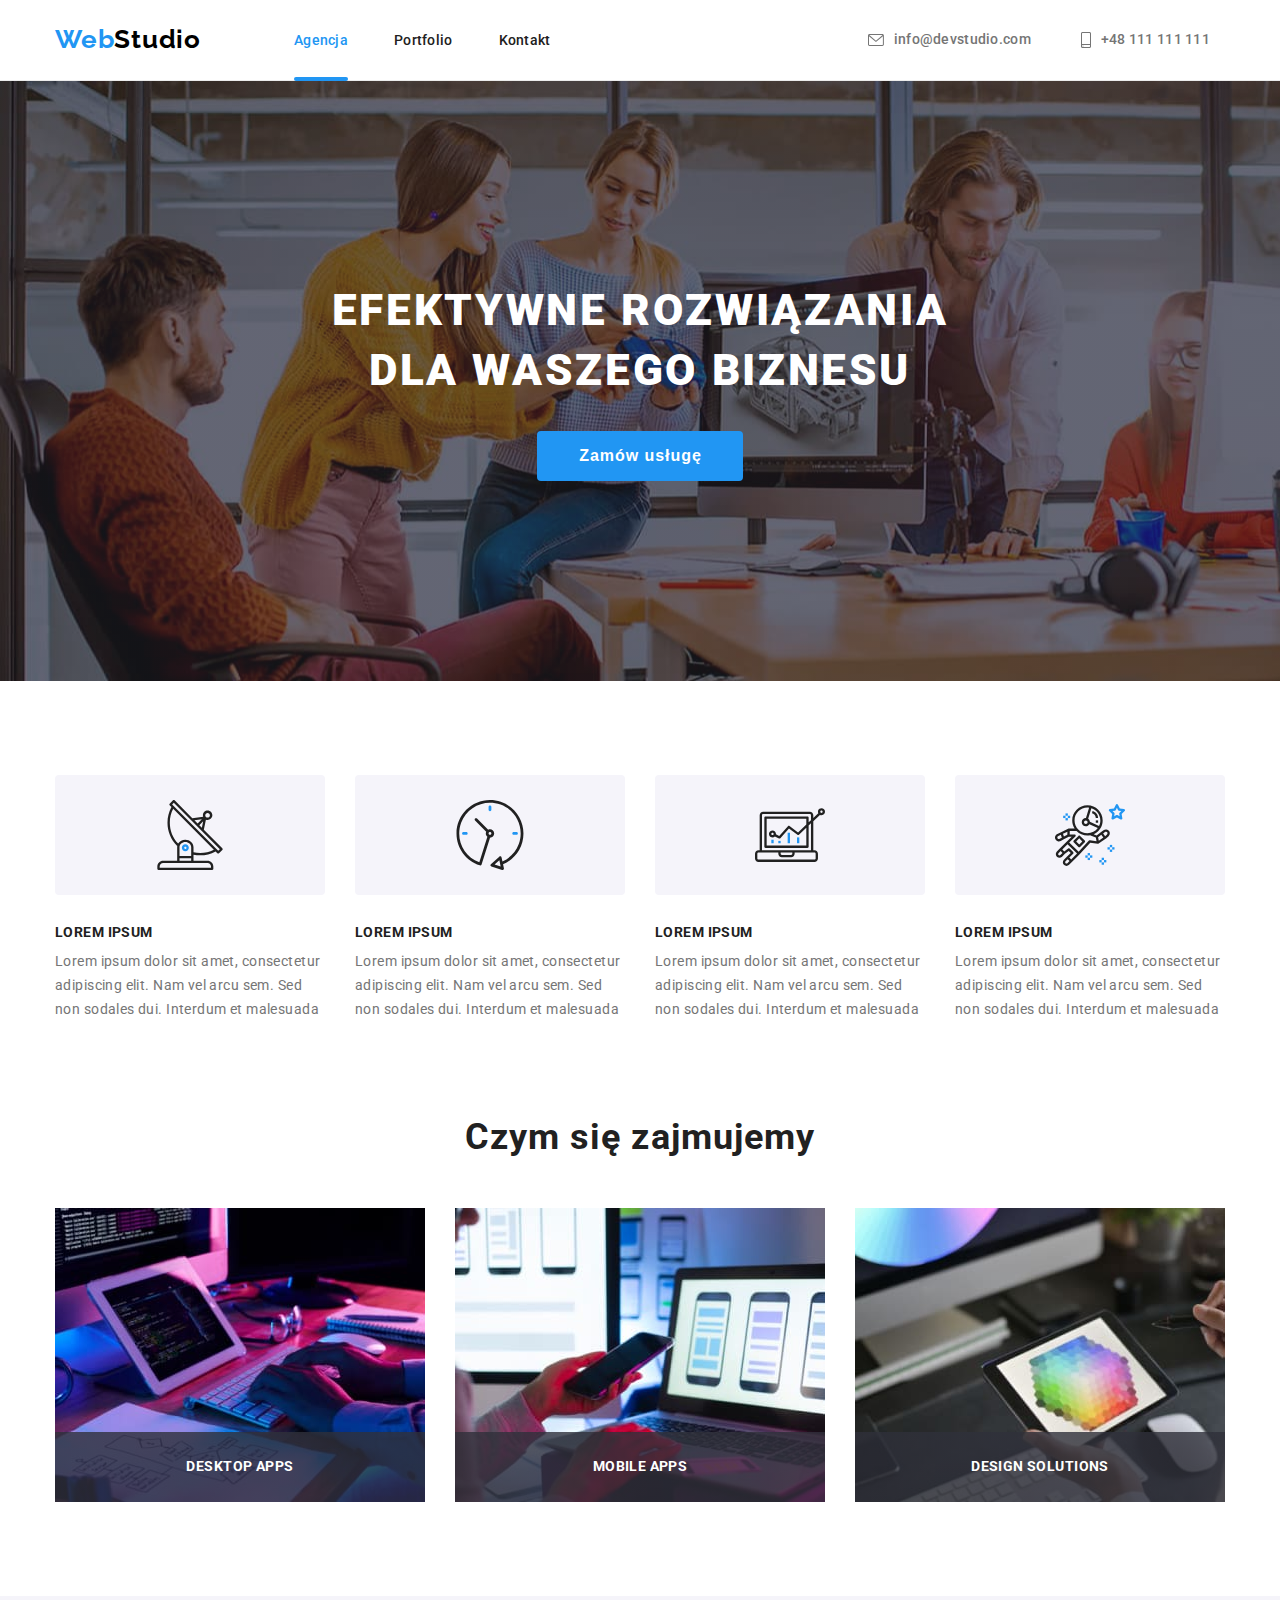
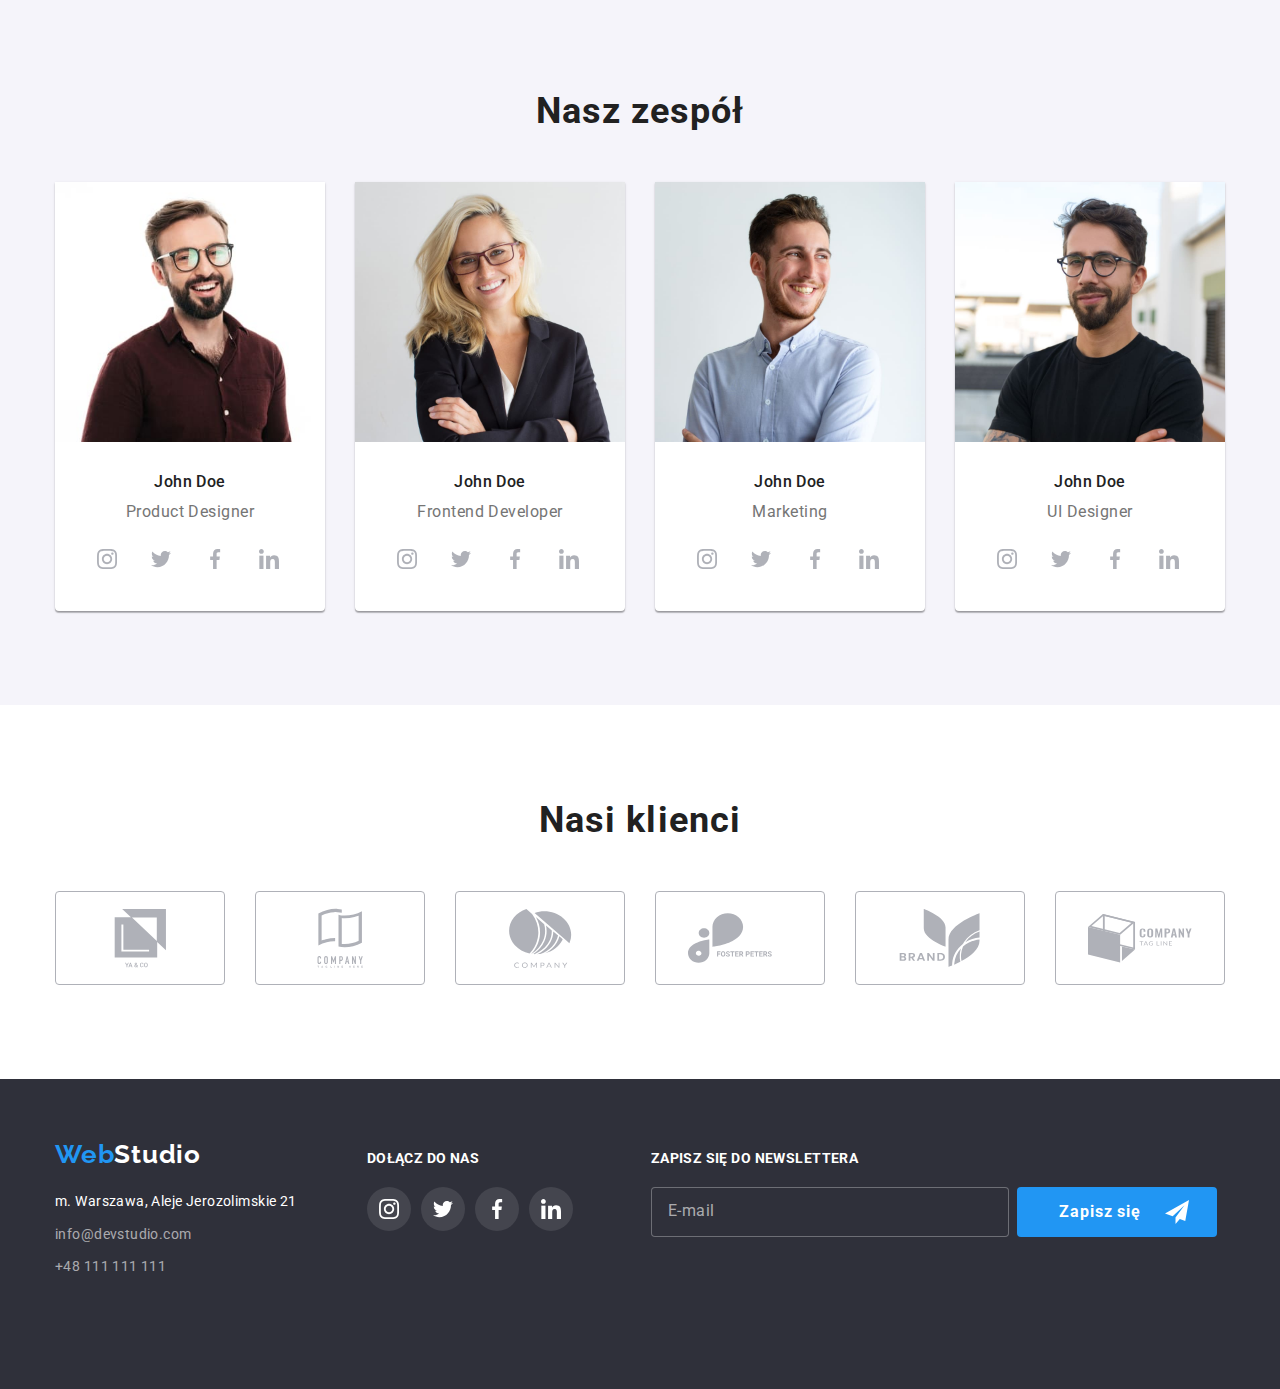
==== index.html @ a02c4885 "init" ====
<!DOCTYPE html>
<html lang="en">
  <head>
    <meta charset="UTF-8" />
    <meta http-equiv="X-UA-Compatible" content="IE=edge" />
    <meta name="viewport" content="width=device-width, initial-scale=1.0" />
    <title>goit-markup-hw-02</title>
    <link rel="preconnect" href="https://fonts.googleapis.com" />
    <link
      rel="preconnect"
      href="https://fonts.gstatic.com"
      crossorigin="anonymous"
    />
    <link
      href="https://fonts.googleapis.com/css2?family=Raleway:wght@700&family=Roboto:wght@400;500;700;900&display=swap"
      rel="stylesheet"
    />
    <link
      rel="stylesheet"
      href="https://cdnjs.cloudflare.com/ajax/libs/modern-normalize/1.1.0/modern-normalize.min.css"
      integrity="sha512-wpPYUAdjBVSE4KJnH1VR1HeZfpl1ub8YT/NKx4PuQ5NmX2tKuGu6U/JRp5y+Y8XG2tV+wKQpNHVUX03MfMFn9Q=="
      crossorigin="anonymous"
      referrerpolicy="no-referrer"
    />
    <link rel="stylesheet" href="./css/style.css" />
  </head>

  <body>
    <header>
      <div class="container header-placement">
        <div class="logo-and-menu-placement">
          <a class="logo-header-placement" href="./index.html"
            ><span class="logo-header first-part-header">Web</span
            ><span class="logo-header">Studio</span></a
          >
          <nav>
            <ul class="menu-list-placement">
              <li>
                <div class="menu-underline">
                  <a class="menu-interaction menu-style" href="./index.html"
                    >Agencja</a
                  >
                </div>
              </li>
              <li>
                <a class="menu-interaction menu-style" href="./portfolio.html"
                  >Portfolio</a
                >
              </li>
              <li>
                <a class="menu-interaction menu-style" href="./contact.html"
                  >Kontakt</a
                >
              </li>
            </ul>
          </nav>
        </div>
        <div class="contact-placement">
          <ul class="contact-list-placement">
            <li>
              <a
                class="contact-header menu-interaction"
                href="mailto:info@devstudio.com"
              >
                <svg class="contact-icon-placement" width="16" height="12">
                  <use
                    class="contact-icon"
                    href="./images/icons.svg#icon-envelope"
                  ></use></svg
                >info@devstudio.com</a
              >
            </li>
            <li>
              <a
                class="contact-header menu-interaction"
                href="tel:+48111111111"
              >
                <svg class="contact-icon-placement" width="10" height="16">
                  <use
                    class="contact-icon"
                    href="./images/icons.svg#icon-smartphone"
                  ></use></svg
                >+48 111 111 111</a
              >
            </li>
          </ul>
        </div>
      </div>
    </header>
    <main>
      <section class="background no-padding-bottom">
        <div class="container baner">
          <h1>
            EFEKTYWNE ROZWIĄZANIA <br />
            DLA WASZEGO BIZNESU
          </h1>
          <button class="order-service" type="button" data-modal-open>
            Zamów usługę
          </button>
        </div>
        <div class="backdrop is-hidden" data-modal>
          <div class="modal">
            <button class="btn-close" data-modal-close>
              <svg width="18" height="18">
                <use href="./images/icons.svg#icon-close-black-18dp-2-1"></use>
              </svg>
            </button>
            <form class="modal-forms">
              <h3 class="modal-header">
                Zostaw swoje dane w formularzu poniżej
              </h3>
              <div class="modal-inputs">
                <label
                  >Imie
                  <input type="text" name="first-name" class="form-input" />
                  <svg class="person-icon modal-icon" width="18" height="18">
                    <use
                      href="./images/icons.svg#icon-person-black-18dp-1"
                    ></use>
                  </svg>
                </label>
                <label
                  >Telefon
                  <input type="text" name="tel" class="form-input" />
                  <svg class="phone-icon modal-icon" width="18" height="18">
                    <use
                      href="./images/icons.svg#icon-phone-black-18dp-1"
                    ></use>
                  </svg>
                </label>
                <label
                  >Email
                  <input type="text" name="mail" class="form-input" />
                  <svg class="mail-icon modal-icon" width="18" height="18">
                    <use href="./images/icons.svg#icon-Vector"></use>
                  </svg>
                </label>
                <label>
                  Komentarz
                  <textarea
                    class="comment"
                    style="resize: none"
                    name="comment"
                    rows="6"
                    placeholder="Wprowadź tekst"
                  ></textarea>
                </label>
              </div>
              <div class="statute-checkbox">
                <div class="new-checkbox">
                  <input
                    class="checkbox"
                    id="confirm"
                    type="checkbox"
                    value="1"
                    name="statute"
                  />

                  <label for="confirm" class="checkbox-label">
                    <svg width="16" height="15">
                      <use href="./images/icons.svg#icon-Vector-2"></use>
                    </svg>
                    <span class="agree-checkbox"></span>
                    <svg class="agree-sign" width="11" height="8">
                      <use
                        fill="#fff"
                        href="./images/icons.svg#icon-Vector-3"
                      ></use>
                    </svg>
                  </label>
                </div>
                <p class="agree">
                  Oświadczam iż akceptuję <a href="#">Regulamin</a
                  ><span> i </span><a href="#">Politykę Prywatności.</a>
                </p>
              </div>
              <button class="checkbox-button" type="submit">Wyślij</button>
            </form>
          </div>
        </div>
      </section>
      <section class="section">
        <div class="container">
          <ul class="column content-elements">
            <li class="content-element">
              <div class="block-above-text">
                <svg width="70" height="70">
                  <use
                    class="icon-text"
                    href="./images/icons.svg#icon-antenna-1"
                  ></use>
                </svg>
              </div>
              <p class="text-header">LOREM IPSUM</p>
              <p class="text-style">
                Lorem ipsum dolor sit amet, consectetur adipiscing elit. Nam vel
                arcu sem. Sed non sodales dui. Interdum et malesuada
              </p>
            </li>
            <li class="content-element">
              <div class="block-above-text">
                <svg width="70" height="70">
                  <use
                    class="icon-text"
                    href="./images/icons.svg#icon-clock-1"
                  ></use>
                </svg>
              </div>
              <p class="text-header">LOREM IPSUM</p>
              <p class="text-style">
                Lorem ipsum dolor sit amet, consectetur adipiscing elit. Nam vel
                arcu sem. Sed non sodales dui. Interdum et malesuada
              </p>
            </li>
            <li class="content-element">
              <div class="block-above-text">
                <svg width="70" height="70">
                  <use
                    class="icon-text"
                    href="./images/icons.svg#icon-diagram-1"
                  ></use>
                </svg>
              </div>
              <p class="text-header">LOREM IPSUM</p>
              <p class="text-style">
                Lorem ipsum dolor sit amet, consectetur adipiscing elit. Nam vel
                arcu sem. Sed non sodales dui. Interdum et malesuada
              </p>
            </li>
            <li class="content-element">
              <div class="block-above-text">
                <svg width="70" height="70">
                  <use
                    class="icon-text"
                    href="./images/icons.svg#icon-astronaut-1"
                  ></use>
                </svg>
              </div>
              <p class="text-header">LOREM IPSUM</p>
              <p class="text-style">
                Lorem ipsum dolor sit amet, consectetur adipiscing elit. Nam vel
                arcu sem. Sed non sodales dui. Interdum et malesuada
              </p>
            </li>
          </ul>
        </div>
      </section>
      <section class="section no-top-padding">
        <div class="container">
          <h2>Czym się zajmujemy</h2>
          <ul class="column services-elements">
            <li>
              <div class="services-element">
                <img
                  src="images/code.jpg"
                  alt="code_image"
                  width="370"
                  height="294"
                />
                <div class="services-description-box">
                  <p class="services-description">DESKTOP APPS</p>
                </div>
              </div>
            </li>
            <li>
              <div class="services-element">
                <img
                  src="images/develop.jpg"
                  alt="develop_image"
                  width="370"
                  height="294"
                />
                <div class="services-description-box">
                  <p class="services-description">MOBILE APPS</p>
                </div>
              </div>
            </li>
            <li>
              <div class="services-element">
                <img
                  src="images/design.jpg"
                  alt="design_image"
                  width="370"
                  height="294"
                />
                <div class="services-description-box">
                  <p class="services-description">DESIGN SOLUTIONS</p>
                </div>
              </div>
            </li>
          </ul>
        </div>
      </section>
      <section class="section team-section">
        <div class="container">
          <h2>Nasz zespół</h2>
          <ul class="column team-elements">
            <li class="team-box">
              <figure>
                <img
                  src="images/productdesigner.jpg"
                  alt="productdesigner_photo"
                  width="270"
                  height="260"
                />
                <div class="team-member-description">
                  <span class="team-member-name">John Doe</span>
                  <p class="team-member-area">Product Designer</p>
                  <ul class="socials-team">
                    <li>
                      <a class="team-circle" href="#">
                        <svg width="20" height="20">
                          <use
                            class="team-socials-icon"
                            width="20"
                            height="20"
                            href="./images/icons.svg#icon-instagram-2"
                          ></use>
                        </svg>
                      </a>
                    </li>
                    <li>
                      <a class="team-circle" href="#">
                        <svg width="20" height="20">
                          <use
                            width="20"
                            height="20"
                            href="./images/icons.svg#icon-twitter-1"
                          ></use>
                        </svg>
                      </a>
                    </li>
                    <li>
                      <a class="team-circle" href="#">
                        <svg width="20" height="20">
                          <use
                            width="20"
                            height="20"
                            href="./images/icons.svg#icon-facebook-1"
                          ></use>
                        </svg>
                      </a>
                    </li>
                    <li>
                      <a class="team-circle" href="#">
                        <svg width="20" height="20">
                          <use
                            width="20"
                            height="20"
                            href="./images/icons.svg#icon-linkedin-1"
                          ></use>
                        </svg>
                      </a>
                    </li>
                  </ul>
                </div>
              </figure>
            </li>
            <li class="team-box">
              <figure>
                <img
                  src="images/frontenddeveloper.jpg"
                  alt="frontenddeveloper_photo"
                  width="270"
                  height="260"
                />
                <div class="team-member-description">
                  <span class="team-member-name">John Doe</span>
                  <p class="team-member-area">Frontend Developer</p>
                  <ul class="socials-team">
                    <li>
                      <a class="team-circle" href="#">
                        <svg width="20" height="20">
                          <use
                            width="20"
                            height="20"
                            href="./images/icons.svg#icon-instagram-2"
                          ></use>
                        </svg>
                      </a>
                    </li>
                    <li>
                      <a class="team-circle" href="#">
                        <svg width="20" height="20">
                          <use
                            width="20"
                            height="20"
                            href="./images/icons.svg#icon-twitter-1"
                          ></use>
                        </svg>
                      </a>
                    </li>
                    <li>
                      <a class="team-circle" href="#">
                        <svg width="20" height="20">
                          <use
                            width="20"
                            height="20"
                            href="./images/icons.svg#icon-facebook-1"
                          ></use>
                        </svg>
                      </a>
                    </li>
                    <li>
                      <a class="team-circle" href="#">
                        <svg width="20" height="20">
                          <use
                            width="20"
                            height="20"
                            href="./images/icons.svg#icon-linkedin-1"
                          ></use>
                        </svg>
                      </a>
                    </li>
                  </ul>
                </div>
              </figure>
            </li>
            <li class="team-box">
              <figure>
                <img
                  src="images/marketing.jpg"
                  alt="marketing_photo"
                  width="270"
                  height="260"
                />
                <div class="team-member-description">
                  <span class="team-member-name">John Doe</span>
                  <p class="team-member-area">Marketing</p>
                  <ul class="socials-team">
                    <li>
                      <a class="team-circle" href="#">
                        <svg width="20" height="20">
                          <use
                            class="team-socials-icon"
                            width="20"
                            height="20"
                            href="./images/icons.svg#icon-instagram-2"
                          ></use>
                        </svg>
                      </a>
                    </li>
                    <li>
                      <a class="team-circle" href="#">
                        <svg width="20" height="20">
                          <use
                            width="20"
                            height="20"
                            href="./images/icons.svg#icon-twitter-1"
                          ></use>
                        </svg>
                      </a>
                    </li>
                    <li>
                      <a class="team-circle" href="#">
                        <svg width="20" height="20">
                          <use
                            width="20"
                            height="20"
                            href="./images/icons.svg#icon-facebook-1"
                          ></use>
                        </svg>
                      </a>
                    </li>
                    <li>
                      <a class="team-circle" href="#">
                        <svg width="20" height="20">
                          <use
                            width="20"
                            height="20"
                            href="./images/icons.svg#icon-linkedin-1"
                          ></use>
                        </svg>
                      </a>
                    </li>
                  </ul>
                </div>
              </figure>
            </li>
            <li class="team-box">
              <figure>
                <img
                  src="images/uidesigner.jpg"
                  alt="uidesigner_photo"
                  width="270"
                  height="260"
                />
                <div class="team-member-description">
                  <span class="team-member-name">John Doe</span>
                  <p class="team-member-area">UI Designer</p>
                  <ul class="socials-team">
                    <li>
                      <a class="team-circle" href="#">
                        <svg width="20" height="20">
                          <use
                            class="team-socials-icon"
                            width="20"
                            height="20"
                            href="./images/icons.svg#icon-instagram-2"
                          ></use>
                        </svg>
                      </a>
                    </li>
                    <li>
                      <a class="team-circle" href="#">
                        <svg width="20" height="20">
                          <use
                            width="20"
                            height="20"
                            href="./images/icons.svg#icon-twitter-1"
                          ></use>
                        </svg>
                      </a>
                    </li>
                    <li>
                      <a class="team-circle" href="#">
                        <svg width="20" height="20">
                          <use
                            width="20"
                            height="20"
                            href="./images/icons.svg#icon-facebook-1"
                          ></use>
                        </svg>
                      </a>
                    </li>
                    <li>
                      <a class="team-circle" href="#">
                        <svg width="20" height="20">
                          <use
                            width="20"
                            height="20"
                            href="./images/icons.svg#icon-linkedin-1"
                          ></use>
                        </svg>
                      </a>
                    </li>
                  </ul>
                </div>
              </figure>
            </li>
          </ul>
        </div>
      </section>
      <section class="section clients-section">
        <div class="container">
          <h2>Nasi klienci</h2>
          <ul class="clients-elements">
            <li>
              <a class="clients-box" href="#">
                <svg width="106" height="60">
                  <use
                    class="clients-icon"
                    href="./images/icons.svg#icon-Union"
                  ></use>
                </svg>
              </a>
            </li>
            <li>
              <a class="clients-box" href="#">
                <svg width="106" height="60">
                  <use
                    class="clients-icon"
                    href="./images/icons.svg#icon-group-3"
                  ></use>
                </svg>
              </a>
            </li>
            <li>
              <a class="clients-box" href="#">
                <svg width="106" height="60">
                  <use
                    class="clients-icon"
                    href="./images/icons.svg#icon-Object"
                  ></use>
                </svg>
              </a>
            </li>
            <li>
              <a class="clients-box" href="#">
                <svg width="106" height="60">
                  <use
                    class="clients-icon"
                    href="./images/icons.svg#icon-group"
                  ></use>
                </svg>
              </a>
            </li>
            <li>
              <a class="clients-box" href="#">
                <svg width="106" height="60">
                  <use
                    class="clients-icon"
                    href="./images/icons.svg#icon-group-2"
                  ></use>
                </svg>
              </a>
            </li>
            <li>
              <a class="clients-box" href="#">
                <svg width="106" height="60">
                  <use
                    class="clients-icon"
                    href="./images/icons.svg#icon-Object-2"
                  ></use>
                </svg>
              </a>
            </li>
          </ul>
        </div>
      </section>
    </main>
    <footer class="footer-style">
      <div class="container footer-blocks">
        <div class="contact-data">
          <address>
            <a class="logo-footer-placement" href="./index.html"
              ><span class="logo-footer first-part-footer">Web</span
              ><span class="logo-footer">Studio</span></a
            >
            <ul class="footer-contact-list-placement">
              <li>
                <p class="address-name">m. Warszawa, Aleje Jerozolimskie 21</p>
              </li>
              <li>
                <a
                  class="menu-interaction contact-footer"
                  href="mailto:info@devstudio.com"
                  >info@devstudio.com</a
                >
              </li>
              <li>
                <a
                  class="menu-interaction contact-footer"
                  href="tel:+48111111111"
                  >+48 111 111 111</a
                >
              </li>
            </ul>
          </address>
        </div>
        <div class="join-us-block">
          <p class="join-us">DOŁĄCZ DO NAS</p>
          <ul class="socials-footer">
            <li>
              <a class="footer-circle" href="#">
                <svg width="20" height="20">
                  <use
                    class="footer-icon"
                    width="20"
                    height="20"
                    fill="#fff"
                    href="./images/icons.svg#icon-instagram-2"
                  ></use>
                </svg>
              </a>
            </li>
            <li>
              <a class="footer-circle" href="#">
                <svg width="20" height="20">
                  <use
                    class="footer-icon"
                    width="20"
                    height="20"
                    fill="#fff"
                    href="./images/icons.svg#icon-twitter-1"
                  ></use>
                </svg>
              </a>
            </li>
            <li>
              <a class="footer-circle" href="#">
                <svg width="20" height="20">
                  <use
                    width="20"
                    height="20"
                    fill="#fff"
                    href="./images/icons.svg#icon-facebook-1"
                  ></use>
                </svg>
              </a>
            </li>
            <li>
              <a class="footer-circle" href="#">
                <svg width="20" height="20">
                  <use
                    width="20"
                    height="20"
                    fill="#fff"
                    href="./images/icons.svg#icon-linkedin-1"
                  ></use>
                </svg>
              </a>
            </li>
          </ul>
        </div>
        <div class="newsletter">
          <p class="sign-up">ZAPISZ SIĘ DO NEWSLETTERA</p>
          <div class="email-send">
            <form
              class="input-block"
              name="signup"
              autocomplete="off"
              novalidate
            >
              <input
                class="newsletter-input"
                type="email"
                name="email"
                placeholder="E-mail"
              />
              <div class="newsletter-submit">
                <button class="send-box" type="submit">
                  <span>Zapisz się</span>
                  <svg width="24" height="24">
                    <use
                      width="24"
                      height="24"
                      fill="#fff"
                      href="./images/icons.svg#icon-icon-send"
                    ></use>
                  </svg>
                </button>
              </div>
            </form>
          </div>
        </div>
      </div>
    </footer>
    <script src="./js/modal.js"></script>
  </body>
</html>
---- css/style.css ----
* {
  box-sizing: border-box;
  margin: 0;
  padding: 0;
}

body {
  max-width: 1600px;
}

.container {
  max-width: 1200px;
  margin: 0 auto;
  padding: 0 15px;
}

.header-placement {
  display: flex;
  justify-content: space-between;
  flex-direction: row;
  align-items: center;
  padding-right: 30px;
}

.logo-and-menu-placement {
  display: flex;
  justify-content: center;
  align-items: center;
}

.menu-list-placement {
  display: flex;
  justify-content: center;
  flex-direction: row;
  align-items: center;
  gap: 46px;
  padding-left: 93px;
}

.contact-list-placement {
  display: flex;
  justify-content: center;
  flex-direction: row;
  align-items: center;
  gap: 50px;
}

.footer-contact-list-placement {
  display: flex;
  flex-direction: column;
  justify-content: center;
  gap: 9px;
  padding-top: 20px;
}

.filter-interaction:hover,
.filter-interaction:focus {
  background-color: var(--interaction-color);
  color: var(--interaction-color-2);
  box-shadow: 0px 3px 1px rgba(0, 0, 0, 0.1), 0px 1px 2px rgba(0, 0, 0, 0.08),
    0px 2px 2px rgba(0, 0, 0, 0.12);
  transition: 250ms cubic-bezier(0.4, 0, 0.2, 1);
}

:root {
  --interaction-color: #2196f3;
  --interaction-color-2: #fff;
  --background-color: #2f303a;
  --text-color: #212121;
  --project-type-and-contact-color: #757575;
  --filter-button-background-color: #f5f4fa;
  --contact-footer-color: #ffffff99;
  --logo-header-color: #000;
}

.menu-interaction:hover,
.menu-interaction:focus {
  color: var(--interaction-color);
  fill: var(--interaction-color);
  transition: 250ms cubic-bezier(0.4, 0, 0.2, 1);
}

body {
  font-family: "Roboto", sans-serif;
  color: var(--text-color);
}

img {
  display: block;
}

a {
  text-decoration: none;
}

ul {
  list-style: none;
}

button {
  cursor: pointer;
}

address {
  font-style: normal;
}

header {
  border-bottom: 1px solid #ececec;
}

h1 {
  color: #fff;
  font-size: 44px;
  font-weight: 900;
  line-height: 1.36;
  text-align: center;
  letter-spacing: 0.06em;
  padding-bottom: 30px;
}

h2 {
  font-size: 36px;
  line-height: 1.17;
  font-weight: 700;
  letter-spacing: 0.03em;
  text-align: center;
  margin-top: 0;
  padding-top: 0;
  margin-bottom: 50px;
}

.background {
  background-image: linear-gradient(
      to bottom,
      rgba(47, 48, 58, 0.4),
      rgba(47, 48, 58, 0.4)
    ),
    url(../images/background-image.jpg);
  text-align: center;
}

.baner {
  padding: 200px 0;
}

.order-service {
  color: #fff;
  background-color: var(--interaction-color);
  font-size: 16px;
  line-height: 1.87;
  font-weight: 700;
  letter-spacing: 0.06em;
  align-items: center;
  text-align: center;
  border-radius: 4px;
  border: none;
  padding-top: 10px;
  padding-bottom: 10px;
  padding-left: 42px;
  padding-right: 41px;
}

.menu-style {
  color: var(--text-color);
  font-size: 14px;
  line-height: 1.14;
  font-weight: 500;
  letter-spacing: 0.02em;
}

.menu-underline {
  position: relative;
}

.menu-underline a {
  color: var(--interaction-color);
}

.menu-underline::after {
  content: "";
  position: absolute;
  width: 100%;
  height: 4px;
  border-radius: 2px;
  background-color: var(--interaction-color);
  display: block;
  margin-top: 28px;
}

.menu-style::after {
  content: "";
  color: var(--interaction-color);
}

.project-name {
  font-size: 18px;
  line-height: 2;
  font-weight: 700;
  letter-spacing: 0.06em;
}

.project-type {
  color: #757575;
  font-size: 16px;
  line-height: 1.87;
  font-weight: 400;
  letter-spacing: 0.03em;
  padding-top: 4px;
}

.filter-name {
  font-size: 16px;
  line-height: 1.62;
  font-weight: 500;
  background-color: #f5f4fa;
  text-align: center;
  letter-spacing: 0.03em;
  border: none;
  border-radius: 4px;
  padding: 6px 22px;
}

.contact-header {
  display: flex;
  align-items: center;
  font-size: 14px;
  line-height: 1.14;
  font-weight: 500;
  color: var(--project-type-and-contact-color);
  letter-spacing: 0.02em;
}

.contact-footer {
  font-size: 14px;
  line-height: 1.71;
  font-weight: 400;
  color: var(--contact-footer-color);
  letter-spacing: 0.03em;
}

.address-name {
  flex-wrap: wrap;
  color: #fff;
  font-size: 14px;
  line-height: 1.71;
  font-weight: 400;
  letter-spacing: 0.03em;
}

.logo-header {
  color: var(--logo-header-color);
  font-family: "Raleway";
  font-size: 26px;
  line-height: 1.19;
  font-weight: 700;
  letter-spacing: 0.03em;
}

.logo-footer {
  color: #fff;
  font-family: "Raleway";
  font-size: 26px;
  line-height: 1.19;
  font-weight: 700;
  letter-spacing: 0.03em;
}

.first-part-header {
  color: var(--interaction-color);
}

.first-part-footer {
  color: #2196f3;
}

.footer-style {
  background-color: var(--background-color);
  padding-bottom: 60px;
}

.text-header {
  font-size: 14px;
  line-height: 1.14;
  font-weight: 700;
  letter-spacing: 0.03em;
}

.text-style {
  color: var(--project-type-and-contact-color);
  font-size: 14px;
  line-height: 1.71;
  font-weight: 400;
  letter-spacing: 0.03em;
  padding-top: 10px;
}

.team-member-name {
  font-size: 16px;
  line-height: 1.19;
  font-weight: 500;
  text-align: center;
  letter-spacing: 0.03em;
  display: flex;
  justify-content: center;
  padding-bottom: 10px;
}

.team-member-area {
  color: var(--project-type-and-contact-color);
  font-size: 16px;
  line-height: 1.19;
  font-weight: 400;
  text-align: center;
  letter-spacing: 0.03em;
  display: flex;
  justify-content: center;
}

.section {
  padding-top: 94px;
  padding-bottom: 94px;
}

.no-top-padding {
  margin-top: 0;
  padding-top: 0;
}

.no-padding-bottom {
  padding-bottom: 0;
}

.team-section {
  background-color: #f5f4fa;
}

.team-box {
  width: 270px;
  background-color: #fff;
  box-shadow: 0px 1px 3px rgba(0, 0, 0, 0.12), 0px 1px 1px rgba(0, 0, 0, 0.14),
    0px 2px 1px rgba(0, 0, 0, 0.2);
  border-radius: 0px 0px 4px 4px;
}

.content-elements {
  display: flex;
  gap: 30px;
}

.team-elements {
  display: flex;
  justify-content: flex-start;
  align-items: flex-start;
  gap: 30px;
}

.services-elements {
  display: flex;
  justify-content: flex-start;
  gap: 30px;
}

.content-element {
  width: 270px;
}

.logo-footer-placement {
  display: flex;
  padding-top: 60px;
}

.logo-header-placement {
  display: flex;
  padding-top: 24px;
  padding-bottom: 25px;
}

.filter-list {
  display: flex;
  justify-content: center;
  align-items: center;
  gap: 8px;
}

.projects-list {
  display: flex;
  justify-content: center;
  align-items: center;
  flex-wrap: wrap;
  gap: 30px;
  padding-top: 50px;
}

.project-box {
  width: 370px;
}

.project-description-box {
  border-left: 1px solid #eeeeee;
  border-bottom: 1px solid #eeeeee;
  border-right: 1px solid #eeeeee;
  padding: 24px 20px;
}

.team-member-description {
  padding: 30px;
}

.block-above-text {
  display: flex;
  justify-content: center;
  align-items: center;
  background: #f5f4fa;
  border-radius: 4px;
  margin-bottom: 30px;
  padding: 25px 100px;
}

.socials-icon {
  color: #afb1b8;
}

.contact-icon {
  fill: currentColor;
}

.contact-icon-placement {
  margin-right: 10px;
}

.clients-box {
  border-radius: 4px;
  border: 1px solid #afb1b8;
  width: 170px;
  display: flex;
  justify-content: center;
  align-items: center;
  padding: 16px 32px;
  color: #afb1b8;
}

.clients-icon {
  fill: currentColor;
}

.clients-elements {
  display: flex;
  justify-content: flex-start;
  align-items: flex-start;
  gap: 30px;
}

.clients-box:hover,
.clients-box:focus {
  border: 1px solid var(--interaction-color);
  color: var(--interaction-color);
  fill: var(--interaction-color);
  cursor: pointer;
  transition: 250ms cubic-bezier(0.4, 0, 0.2, 1);
}

.join-us {
  color: var(--interaction-color-2);
  font-family: "Roboto";
  font-style: normal;
  font-weight: 700;
  font-size: 14px;
  line-height: 1.14;
  letter-spacing: 0.03em;
}

.footer-blocks {
  display: flex;
  flex-direction: row;
}

.join-us-block {
  padding-top: 72px;
  padding-left: 70px;
}

.footer-circle {
  display: flex;
  justify-content: center;
  align-items: center;
  width: 44px;
  border-radius: 50%;
  background: rgba(255, 255, 255, 0.1);
  padding: 12px 12px;
}

.socials-footer {
  display: flex;
  justify-content: center;
  align-items: center;
  gap: 10px;
  padding-top: 20px;
}

.footer-circle:focus,
.footer-circle:hover {
  cursor: pointer;
  background-color: var(--interaction-color);
  transition: 250ms cubic-bezier(0.4, 0, 0.2, 1);
}

.team-circle {
  display: flex;
  justify-content: center;
  align-items: center;
  width: 44px;
  border-radius: 50%;
  background-color: var(--interaction-color-2);
  padding: 12px 12px;
  fill: #afb1b8;
}

.socials-team {
  display: flex;
  flex-direction: row;
  gap: 10px;
  padding-top: 16px;
}

.team-circle:focus,
.team-circle:hover {
  cursor: pointer;
  background-color: var(--interaction-color);
  fill: var(--interaction-color-2);
  transition: 250ms cubic-bezier(0.4, 0, 0.2, 1);
}

.project-box:focus,
.project-box:hover {
  cursor: pointer;
  box-shadow: 0px 1px 1px rgba(0, 0, 0, 0.12), 0px 4px 4px rgba(0, 0, 0, 0.06),
    1px 4px 6px rgba(0, 0, 0, 0.16);
  transition: 250ms cubic-bezier(0.4, 0, 0.2, 1);
}

.overlay-box {
  position: relative;
  overflow: hidden;
  width: 370px;
  height: 294px;
}

.overlay {
  position: absolute;
  width: 100%;
  height: 100%;
  background-color: rgba(33, 150, 243, 0.9);
  transform: translateY(100%);
  transition-duration: 250ms;
  transition-timing-function: cubic-bezier(0.4, 0, 0.2, 1);
}

.project-box:hover .overlay,
.project-box:focus .overlay {
  transform: translateY(0);
}

.overlay p {
  font-family: "Roboto";
  font-style: normal;
  font-weight: 400;
  font-size: 18px;
  line-height: 1.55;
  letter-spacing: 0.03em;
  color: var(--interaction-color-2);
  padding-top: 49px;
  padding-right: 45px;
  padding-bottom: 49px;
  padding-left: 24px;
}

.modal {
  position: absolute;
  width: 528px;
  height: 581px;
  top: 221px;
  left: 536px;
  background: #fff;
  box-shadow: 0px 1px 3px rgba(0, 0, 0, 0.12), 0px 1px 1px rgba(0, 0, 0, 0.14),
    0px 2px 1px rgba(0, 0, 0, 0.2);
  border-radius: 4px;
  transform: scale(1);
  transition: transform 1s ease-in;
}

.is-hidden .modal {
  transform: scale(0);
}

.backdrop {
  position: absolute;
  left: 0px;
  top: 0px;
  width: 100%;
  height: 100%;
  background: rgba(0, 0, 0, 0.2);
}

.is-hidden {
  pointer-events: none;
  visibility: hidden;
  opacity: 0;
  transition: opacity 1s;
  transition: visibility 1s;
}

.btn-close {
  position: absolute;
  display: flex;
  justify-content: center;
  align-items: center;
  width: 30px;
  height: 30px;
  top: 0;
  right: 0;
  margin-top: 8px;
  margin-right: 8px;
  background: #fff;
  border-radius: 50%;
  border: 1px solid rgba(0, 0, 0, 0.1);
}

.btn-close:hover,
.btn-close:focus {
  border: 1px solid var(--interaction-color);
  fill: var(--interaction-color);
}

.services-element {
  position: relative;
}

.services-element > .services-description-box {
  position: absolute;
  width: 100%;
  bottom: 0;
  background-image: linear-gradient(
    to bottom,
    rgba(47, 48, 58, 0.8),
    rgba(47, 48, 58, 0.8)
  );
  display: flex;
  justify-content: center;
  flex-direction: row;
}

.services-description {
  padding-top: 27px;
  padding-bottom: 27px;
  font-family: Roboto;
  font-weight: 700;
  font-size: 14px;
  line-height: 1.14;
  text-align: center;
  letter-spacing: 0.03em;
  color: #ffffff;
}

.sign-up {
  color: var(--interaction-color-2);
  font-family: "Roboto";
  font-style: normal;
  font-weight: 700;
  font-size: 14px;
  line-height: 1.14;
  letter-spacing: 0.03em;
  display: inline;
  flex-wrap: wrap;
}

.newsletter {
  display: flex;
  flex-direction: column;
  justify-content: center;

  padding-top: 72px;
  margin-left: 78px;
  padding-bottom: 92px;
}

.newsletter-input {
  box-sizing: border-box;
  width: 358px;
  height: 50px;
  border: 1px solid rgba(255, 255, 255, 0.3);
  border-radius: 4px;
  background: #2f303a;
  margin-top: 20px;
  color: var(--interaction-color-2);
  padding-top: 15px;
  padding-left: 16px;
  padding-bottom: 15px;
  margin-right: 8px;
}

.newsletter-input::placeholder {
  font-family: "Roboto";
  font-style: normal;
  font-weight: 400;
  font-size: 16px;
  line-height: 1.25;
  display: flex;
  align-items: center;
  letter-spacing: 0.03em;
  color: rgba(255, 255, 255, 0.6);
}

.send-box {
  height: 50px;
  display: flex;
  border: none;
  justify-content: center;
  align-items: center;
  flex-direction: row;
  padding-right: 28px;
  border-radius: 4px;
  background: #2196f3;
  color: #fff;
}

.send-box span {
  font-family: "Roboto";
  font-style: normal;
  font-weight: 700;
  font-size: 16px;
  line-height: 1.87;
  display: flex;
  align-items: center;
  text-align: center;
  letter-spacing: 0.06em;
  padding-right: 24px;
  padding-left: 42px;
  padding-top: 10px;
  padding-bottom: 10px;
}

.input-block {
  display: flex;
  align-items: flex-end;
  flex-direction: row;
}

.modal-header {
  font-family: "Roboto";
  font-style: normal;
  font-weight: 700;
  font-size: 20px;
  line-height: 1.15;
  text-align: center;
  letter-spacing: 0.03em;
  padding-top: 40px;
}

.modal-forms label {
  display: flex;
  flex-direction: column;
  justify-content: flex-start;
  align-items: flex-start;
  padding-left: 40px;
}

.modal-forms input,
textarea {
  border: 1px solid rgba(33, 33, 33, 0.2);
  border-radius: 4px;
}

.modal-forms input {
  position: static;
  width: 448px;
  height: 40px;
  margin-top: 4px;
  margin-bottom: 10px;
  padding-left: 42px;
  padding-bottom: 12px;
  padding-top: 12px;
}

.modal-forms svg {
  position: absolute;
}

.person-icon {
  top: 105px;
  left: 52px;
}

.phone-icon {
  top: 172px;
  left: 52px;
}

.mail-icon {
  top: 240px;
  left: 52px;
}

.modal-inputs {
  padding-top: 12px;
}

.label-placement {
  padding-bottom: 4px;
}

.modal-forms label {
  font-family: "Roboto";
  font-style: normal;
  font-weight: 400;
  font-size: 12px;
  line-height: 1.17;
  letter-spacing: 0.01em;
  color: #757575;
}

.modal-forms textarea {
  width: 448px;
  height: 120px;
  padding: 12px 16px 12px 16px;
  margin-top: 4px;
  margin-bottom: 20px;
}

.comment::placeholder {
  font-family: "Roboto";
  font-style: normal;
  font-weight: 400;
  font-size: 12px;
  line-height: 1.17;
  letter-spacing: 0.01em;
  color: rgba(117, 117, 117, 0.5);
}

.statute-checkbox label {
  font-family: "Roboto";
  font-style: normal;
  font-weight: 400;
  font-size: 14px;
  line-height: 1.71px;
  letter-spacing: 0.03em;
  color: #757575;
}

.statute-checkbox a {
  color: var(--interaction-color);
  text-decoration-line: underline;
  text-decoration-style: solid;
  text-decoration-color: currentColor;
  text-decoration-thickness: 1px;
}

.statute-checkbox p {
  color: #757575;
  padding-bottom: 30px;
}

.checkbox-button {
  font-family: "Roboto";
  font-style: normal;
  font-weight: 700;
  font-size: 16px;
  line-height: 1.87;
  letter-spacing: 0.06em;
  border: none;
  color: var(--interaction-color-2);
  background-color: var(--interaction-color);
  border-radius: 4px;
  box-shadow: 0px 1px 3px rgba(0, 0, 0, 0.12), 0px 1px 1px rgba(0, 0, 0, 0.14),
    0px 2px 1px rgba(0, 0, 0, 0.2);
  padding: 10px 76px 10px 76px;
  margin-bottom: 40px;
}

.checkbox {
  display: none;
}

.agree {
  font-family: "Roboto";
  font-style: normal;
  font-weight: 400;
  font-size: 14px;
  line-height: 1.71px;
  margin-top: 20px;
}

.checkbox-label {
  position: absolute;
  left: 18px;
  top: 449px;
}

.agree-checkbox {
  position: relative;
  top: 1px;
  left: 1px;
  width: 14px;
  height: 13px;
}

.agree-sign {
  position: absolute;
  top: 3px;
  left: 42px;
}

.checkbox:checked + .checkbox-label svg {
  fill: var(--interaction-color);
}

.checkbox:checked + .checkbox-label span {
  background-color: var(--interaction-color);
}

.form-input:hover,
.form-input:focus-within,
.comment:hover,
.comment:focus-within {
  border: 1px solid var(--interaction-color);
  outline: none;
}

.form-input:hover + .modal-icon,
.form-input:focus-within + .modal-icon {
  fill: var(--interaction-color);
  outline: none;
}
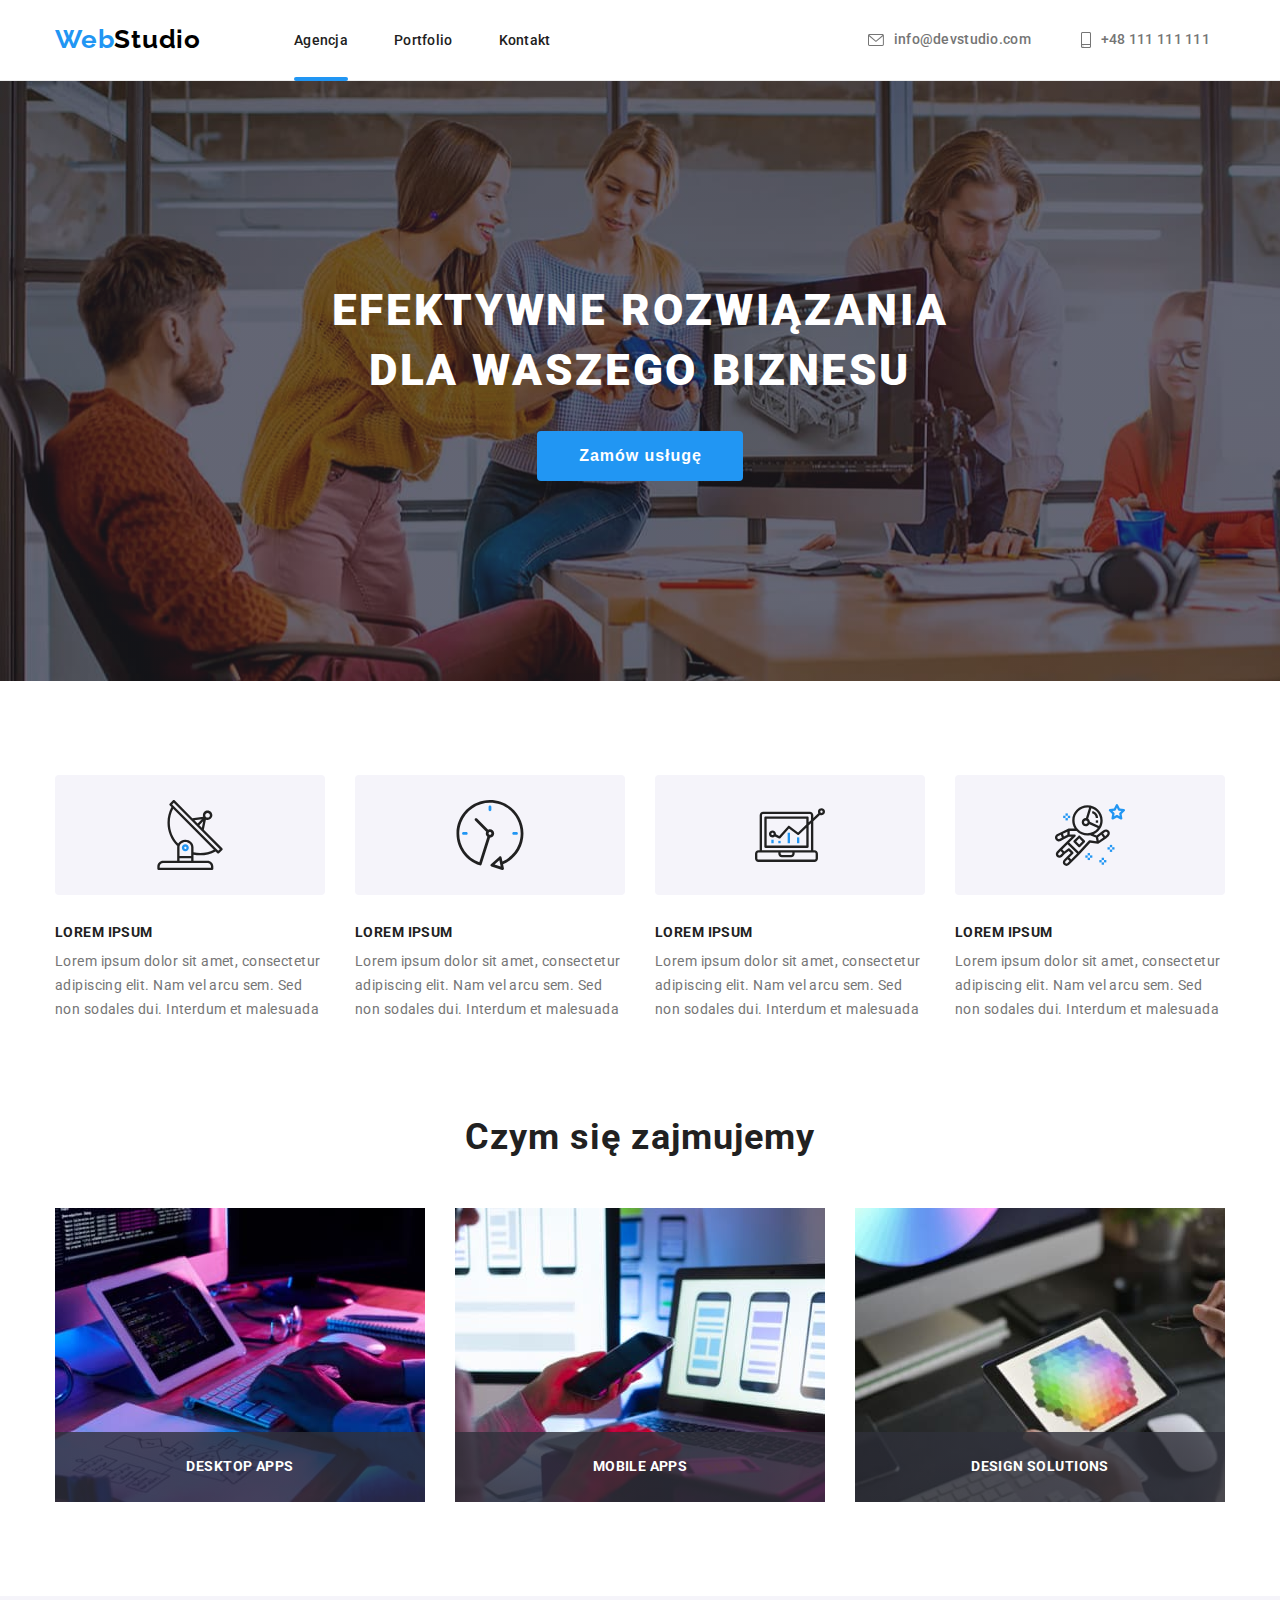
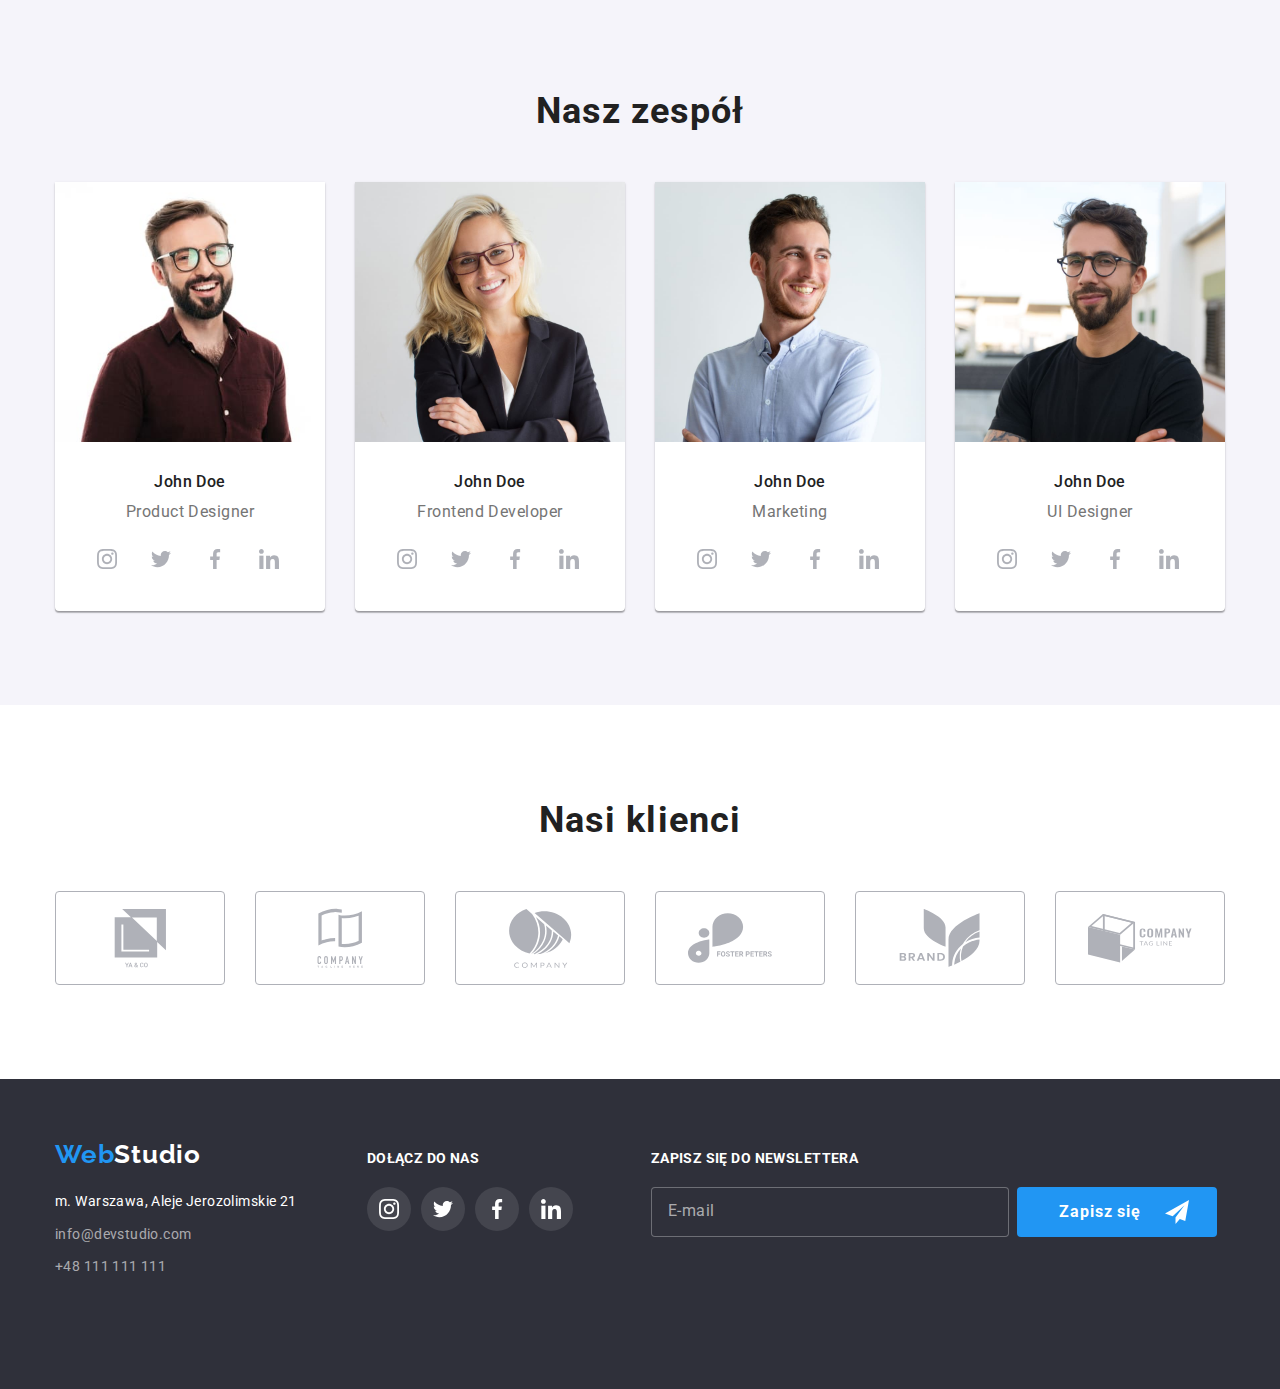
==== commit a733e50e: "done" ====
--- a/index.html
+++ b/index.html
@@ -4,7 +4,7 @@
     <meta charset="UTF-8" />
     <meta http-equiv="X-UA-Compatible" content="IE=edge" />
     <meta name="viewport" content="width=device-width, initial-scale=1.0" />
-    <title>goit-markup-hw-02</title>
+    <title>goit-markup-hw-07</title>
     <link rel="preconnect" href="https://fonts.googleapis.com" />
     <link
       rel="preconnect"
@@ -22,62 +22,70 @@
       crossorigin="anonymous"
       referrerpolicy="no-referrer"
     />
-    <link rel="stylesheet" href="./css/style.css" />
+
+    <link rel="stylesheet" href="./css/main.min.css" />
+    <link rel="stylesheet" href="./css/main.min.css.map" />
   </head>
 
   <body>
-    <header>
-      <div class="container header-placement">
-        <div class="logo-and-menu-placement">
-          <a class="logo-header-placement" href="./index.html"
-            ><span class="logo-header first-part-header">Web</span
-            ><span class="logo-header">Studio</span></a
+    <header class="header">
+      <div class="container header__blocks">
+        <div class="header__menu menu">
+          <a class="header__link logo" href="./index.html"
+            ><span class="logo__header logo__header--first-part">Web</span
+            ><span class="logo__header">Studio</span></a
           >
           <nav>
-            <ul class="menu-list-placement">
-              <li>
-                <div class="menu-underline">
-                  <a class="menu-interaction menu-style" href="./index.html"
+            <ul class="menu__list">
+              <li class="menu__item">
+                <div class="menu__underline">
+                  <a
+                    class="menu__link menu__link--interaction"
+                    href="./index.html"
                     >Agencja</a
                   >
                 </div>
               </li>
               <li>
-                <a class="menu-interaction menu-style" href="./portfolio.html"
+                <a
+                  class="menu__link menu__link--interaction"
+                  href="./portfolio.html"
                   >Portfolio</a
                 >
               </li>
               <li>
-                <a class="menu-interaction menu-style" href="./contact.html"
+                <a
+                  class="menu__link menu__link--interaction"
+                  href="./contact.html"
                   >Kontakt</a
                 >
               </li>
             </ul>
           </nav>
         </div>
-        <div class="contact-placement">
-          <ul class="contact-list-placement">
-            <li>
+        <div class="header__contact contact">
+          <ul class="contact__list">
+            <li class="contact__item">
               <a
-                class="contact-header menu-interaction"
+                class="contact__link contact__link--interaction"
                 href="mailto:info@devstudio.com"
               >
-                <svg class="contact-icon-placement" width="16" height="12">
-                  <use
-                    class="contact-icon"
+                <svg class="contact__svg" width="16" height="12">
+                  <use
+                    class="contact__icon"
                     href="./images/icons.svg#icon-envelope"
                   ></use></svg
                 >info@devstudio.com</a
               >
             </li>
-            <li>
+            <li class="contact__item">
               <a
-                class="contact-header menu-interaction"
+                class="contact__link contact__link--interaction"
                 href="tel:+48111111111"
               >
-                <svg class="contact-icon-placement" width="10" height="16">
-                  <use
-                    class="contact-icon"
+                <svg class="contact__svg" width="10" height="16">
+                  <use
+                    class="contact__icon"
                     href="./images/icons.svg#icon-smartphone"
                   ></use></svg
                 >+48 111 111 111</a
@@ -88,57 +96,69 @@
       </div>
     </header>
     <main>
-      <section class="background no-padding-bottom">
-        <div class="container baner">
-          <h1>
+      <section class="banner no-padding-bottom">
+        <div class="container banner__space">
+          <h1 class="banner__header">
             EFEKTYWNE ROZWIĄZANIA <br />
             DLA WASZEGO BIZNESU
           </h1>
-          <button class="order-service" type="button" data-modal-open>
+          <button class="banner__button" type="button" data-modal-open>
             Zamów usługę
           </button>
         </div>
         <div class="backdrop is-hidden" data-modal>
           <div class="modal">
-            <button class="btn-close" data-modal-close>
+            <button class="modal__button" data-modal-close>
               <svg width="18" height="18">
                 <use href="./images/icons.svg#icon-close-black-18dp-2-1"></use>
               </svg>
             </button>
-            <form class="modal-forms">
-              <h3 class="modal-header">
+            <form class="modal__form">
+              <h3 class="modal__header">
                 Zostaw swoje dane w formularzu poniżej
               </h3>
-              <div class="modal-inputs">
-                <label
+              <div class="modal__box">
+                <label class="modal__label"
                   >Imie
-                  <input type="text" name="first-name" class="form-input" />
-                  <svg class="person-icon modal-icon" width="18" height="18">
+                  <input type="text" name="first-name" class="modal__input" />
+                  <svg
+                    class="modal__icon modal__icon--person"
+                    width="18"
+                    height="18"
+                  >
                     <use
                       href="./images/icons.svg#icon-person-black-18dp-1"
                     ></use>
                   </svg>
                 </label>
-                <label
+                <label class="modal__label"
                   >Telefon
-                  <input type="text" name="tel" class="form-input" />
-                  <svg class="phone-icon modal-icon" width="18" height="18">
+                  <input type="text" name="tel" class="modal__input" />
+                  <svg
+                    class="modal__icon modal__icon--phone"
+                    width="18"
+                    height="18"
+                  >
                     <use
                       href="./images/icons.svg#icon-phone-black-18dp-1"
                     ></use>
                   </svg>
                 </label>
-                <label
+                <label class="modal__label"
                   >Email
-                  <input type="text" name="mail" class="form-input" />
-                  <svg class="mail-icon modal-icon" width="18" height="18">
+                  <input type="text" name="mail" class="modal__input" />
+                  <svg
+                    class="modal__icon modal__icon--mail"
+                    width="18"
+                    height="18"
+                  >
                     <use href="./images/icons.svg#icon-Vector"></use>
                   </svg>
                 </label>
-                <label>
+                <label class="modal__label">
                   Komentarz
                   <textarea
-                    class="comment"
+                    class="modal__comment"
                     style="resize: none"
                     name="comment"
                     rows="6"
@@ -146,22 +166,22 @@
                   ></textarea>
                 </label>
               </div>
-              <div class="statute-checkbox">
-                <div class="new-checkbox">
+              <div class="modal__checkbox statute">
+                <div class="statute__box">
                   <input
-                    class="checkbox"
+                    class="statute__input"
                     id="confirm"
                     type="checkbox"
                     value="1"
                     name="statute"
                   />
 
-                  <label for="confirm" class="checkbox-label">
-                    <svg width="16" height="15">
+                  <label for="confirm" class="statute__label">
+                    <svg class="statute__icon" width="16" height="15">
                       <use href="./images/icons.svg#icon-Vector-2"></use>
                     </svg>
-                    <span class="agree-checkbox"></span>
-                    <svg class="agree-sign" width="11" height="8">
+                    <span class="statute__agree"></span>
+                    <svg class="statute__svg" width="11" height="8">
                       <use
                         fill="#fff"
                         href="./images/icons.svg#icon-Vector-3"
@@ -169,75 +189,65 @@
                     </svg>
                   </label>
                 </div>
-                <p class="agree">
-                  Oświadczam iż akceptuję <a href="#">Regulamin</a
-                  ><span> i </span><a href="#">Politykę Prywatności.</a>
+                <p class="statute__text">
+                  Oświadczam iż akceptuję
+                  <a class="statute__link" href="#">Regulamin</a
+                  ><span class="statute__text"> i </span
+                  ><a class="statute__link" href="#">Politykę Prywatności.</a>
                 </p>
               </div>
-              <button class="checkbox-button" type="submit">Wyślij</button>
+              <button class="statute__button" type="submit">Wyślij</button>
             </form>
           </div>
         </div>
       </section>
-      <section class="section">
+      <section class="advantages section">
         <div class="container">
-          <ul class="column content-elements">
-            <li class="content-element">
-              <div class="block-above-text">
+          <ul class="advantages__list">
+            <li class="advantages__item">
+              <div class="advantages__box">
                 <svg width="70" height="70">
-                  <use
-                    class="icon-text"
-                    href="./images/icons.svg#icon-antenna-1"
-                  ></use>
-                </svg>
-              </div>
-              <p class="text-header">LOREM IPSUM</p>
-              <p class="text-style">
+                  <use href="./images/icons.svg#icon-antenna-1"></use>
+                </svg>
+              </div>
+              <p class="advantages__title">LOREM IPSUM</p>
+              <p class="advantages__text">
                 Lorem ipsum dolor sit amet, consectetur adipiscing elit. Nam vel
                 arcu sem. Sed non sodales dui. Interdum et malesuada
               </p>
             </li>
-            <li class="content-element">
-              <div class="block-above-text">
+            <li class="advantages__item">
+              <div class="advantages__box">
                 <svg width="70" height="70">
-                  <use
-                    class="icon-text"
-                    href="./images/icons.svg#icon-clock-1"
-                  ></use>
-                </svg>
-              </div>
-              <p class="text-header">LOREM IPSUM</p>
-              <p class="text-style">
+                  <use href="./images/icons.svg#icon-clock-1"></use>
+                </svg>
+              </div>
+              <p class="advantages__title">LOREM IPSUM</p>
+              <p class="advantages__text">
                 Lorem ipsum dolor sit amet, consectetur adipiscing elit. Nam vel
                 arcu sem. Sed non sodales dui. Interdum et malesuada
               </p>
             </li>
-            <li class="content-element">
-              <div class="block-above-text">
+            <li class="advantages__item">
+              <div class="advantages__box">
                 <svg width="70" height="70">
-                  <use
-                    class="icon-text"
-                    href="./images/icons.svg#icon-diagram-1"
-                  ></use>
-                </svg>
-              </div>
-              <p class="text-header">LOREM IPSUM</p>
-              <p class="text-style">
+                  <use href="./images/icons.svg#icon-diagram-1"></use>
+                </svg>
+              </div>
+              <p class="advantages__title">LOREM IPSUM</p>
+              <p class="advantages__text">
                 Lorem ipsum dolor sit amet, consectetur adipiscing elit. Nam vel
                 arcu sem. Sed non sodales dui. Interdum et malesuada
               </p>
             </li>
-            <li class="content-element">
-              <div class="block-above-text">
+            <li class="advantages__item">
+              <div class="advantages__box">
                 <svg width="70" height="70">
-                  <use
-                    class="icon-text"
-                    href="./images/icons.svg#icon-astronaut-1"
-                  ></use>
-                </svg>
-              </div>
-              <p class="text-header">LOREM IPSUM</p>
-              <p class="text-style">
+                  <use href="./images/icons.svg#icon-astronaut-1"></use>
+                </svg>
+              </div>
+              <p class="advantages__title">LOREM IPSUM</p>
+              <p class="advantages__text">
                 Lorem ipsum dolor sit amet, consectetur adipiscing elit. Nam vel
                 arcu sem. Sed non sodales dui. Interdum et malesuada
               </p>
@@ -245,57 +255,54 @@
           </ul>
         </div>
       </section>
-      <section class="section no-top-padding">
+      <section class="services section">
         <div class="container">
-          <h2>Czym się zajmujemy</h2>
-          <ul class="column services-elements">
-            <li>
-              <div class="services-element">
-                <img
-                  src="images/code.jpg"
-                  alt="code_image"
-                  width="370"
-                  height="294"
-                />
-                <div class="services-description-box">
-                  <p class="services-description">DESKTOP APPS</p>
-                </div>
-              </div>
-            </li>
-            <li>
-              <div class="services-element">
-                <img
-                  src="images/develop.jpg"
-                  alt="develop_image"
-                  width="370"
-                  height="294"
-                />
-                <div class="services-description-box">
-                  <p class="services-description">MOBILE APPS</p>
-                </div>
-              </div>
-            </li>
-            <li>
-              <div class="services-element">
-                <img
-                  src="images/design.jpg"
-                  alt="design_image"
-                  width="370"
-                  height="294"
-                />
-                <div class="services-description-box">
-                  <p class="services-description">DESIGN SOLUTIONS</p>
-                </div>
+          <h2 class="section__header">Czym się zajmujemy</h2>
+          <ul class="services__list">
+            <li class="services__item">
+              <img
+                class="services__image"
+                src="images/code.jpg"
+                alt="code_image"
+                width="370"
+                height="294"
+              />
+              <div class="services__box">
+                <p class="services__title">DESKTOP APPS</p>
+              </div>
+            </li>
+            <li class="services__item">
+              <img
+                class="services__image"
+                src="images/develop.jpg"
+                alt="develop_image"
+                width="370"
+                height="294"
+              />
+              <div class="services__box">
+                <p class="services__title">MOBILE APPS</p>
+              </div>
+            </li>
+            <li class="services__item">
+              <img
+                class="services__image"
+                src="images/design.jpg"
+                alt="design_image"
+                width="370"
+                height="294"
+              />
+              <div class="services__box">
+                <p class="services__title">DESIGN SOLUTIONS</p>
               </div>
             </li>
           </ul>
         </div>
       </section>
-      <section class="section team-section">
+      <section class="team section">
         <div class="container">
-          <h2>Nasz zespół</h2>
-          <ul class="column team-elements">
-            <li class="team-box">
+          <h2 class="section__header">Nasz zespół</h2>
+          <ul class="team__list">
+            <li class="team__item">
               <figure>
                 <img
                   src="images/productdesigner.jpg"
@@ -303,15 +310,14 @@
                   width="270"
                   height="260"
                 />
-                <div class="team-member-description">
-                  <span class="team-member-name">John Doe</span>
-                  <p class="team-member-area">Product Designer</p>
-                  <ul class="socials-team">
-                    <li>
-                      <a class="team-circle" href="#">
-                        <svg width="20" height="20">
-                          <use
-                            class="team-socials-icon"
+                <div class="team__box">
+                  <span class="team__member">John Doe</span>
+                  <p class="team__area">Product Designer</p>
+                  <ul class="team__socials">
+                    <li class="team__circle">
+                      <a class="team__link" href="#">
+                        <svg width="20" height="20">
+                          <use
                             width="20"
                             height="20"
                             href="./images/icons.svg#icon-instagram-2"
@@ -319,8 +325,8 @@
                         </svg>
                       </a>
                     </li>
-                    <li>
-                      <a class="team-circle" href="#">
+                    <li class="team__circle">
+                      <a class="team__link" href="#">
                         <svg width="20" height="20">
                           <use
                             width="20"
@@ -330,8 +336,8 @@
                         </svg>
                       </a>
                     </li>
-                    <li>
-                      <a class="team-circle" href="#">
+                    <li class="team__circle">
+                      <a class="team__link" href="#">
                         <svg width="20" height="20">
                           <use
                             width="20"
@@ -341,8 +347,8 @@
                         </svg>
                       </a>
                     </li>
-                    <li>
-                      <a class="team-circle" href="#">
+                    <li class="team__circle">
+                      <a class="team__link" href="#">
                         <svg width="20" height="20">
                           <use
                             width="20"
@@ -356,7 +362,7 @@
                 </div>
               </figure>
             </li>
-            <li class="team-box">
+            <li class="team__item">
               <figure>
                 <img
                   src="images/frontenddeveloper.jpg"
@@ -364,12 +370,12 @@
                   width="270"
                   height="260"
                 />
-                <div class="team-member-description">
-                  <span class="team-member-name">John Doe</span>
-                  <p class="team-member-area">Frontend Developer</p>
-                  <ul class="socials-team">
-                    <li>
-                      <a class="team-circle" href="#">
+                <div class="team__box">
+                  <span class="team__member">John Doe</span>
+                  <p class="team__area">Frontend Developer</p>
+                  <ul class="team__socials">
+                    <li class="team__circle">
+                      <a class="team__link" href="#">
                         <svg width="20" height="20">
                           <use
                             width="20"
@@ -379,8 +385,8 @@
                         </svg>
                       </a>
                     </li>
-                    <li>
-                      <a class="team-circle" href="#">
+                    <li class="team__circle">
+                      <a class="team__link" href="#">
                         <svg width="20" height="20">
                           <use
                             width="20"
@@ -390,8 +396,8 @@
                         </svg>
                       </a>
                     </li>
-                    <li>
-                      <a class="team-circle" href="#">
+                    <li class="team__circle">
+                      <a class="team__link" href="#">
                         <svg width="20" height="20">
                           <use
                             width="20"
@@ -401,8 +407,8 @@
                         </svg>
                       </a>
                     </li>
-                    <li>
-                      <a class="team-circle" href="#">
+                    <li class="team__circle">
+                      <a class="team__link" href="#">
                         <svg width="20" height="20">
                           <use
                             width="20"
@@ -416,7 +422,7 @@
                 </div>
               </figure>
             </li>
-            <li class="team-box">
+            <li class="team__item">
               <figure>
                 <img
                   src="images/marketing.jpg"
@@ -424,15 +430,14 @@
                   width="270"
                   height="260"
                 />
-                <div class="team-member-description">
-                  <span class="team-member-name">John Doe</span>
-                  <p class="team-member-area">Marketing</p>
-                  <ul class="socials-team">
-                    <li>
-                      <a class="team-circle" href="#">
-                        <svg width="20" height="20">
-                          <use
-                            class="team-socials-icon"
+                <div class="team__box">
+                  <span class="team__member">John Doe</span>
+                  <p class="team__area">Marketing</p>
+                  <ul class="team__socials">
+                    <li class="team__circle">
+                      <a class="team__link" href="#">
+                        <svg width="20" height="20">
+                          <use
                             width="20"
                             height="20"
                             href="./images/icons.svg#icon-instagram-2"
@@ -440,8 +445,8 @@
                         </svg>
                       </a>
                     </li>
-                    <li>
-                      <a class="team-circle" href="#">
+                    <li class="team__circle">
+                      <a class="team__link" href="#">
                         <svg width="20" height="20">
                           <use
                             width="20"
@@ -451,8 +456,8 @@
                         </svg>
                       </a>
                     </li>
-                    <li>
-                      <a class="team-circle" href="#">
+                    <li class="team__circle">
+                      <a class="team__link" href="#">
                         <svg width="20" height="20">
                           <use
                             width="20"
@@ -462,8 +467,8 @@
                         </svg>
                       </a>
                     </li>
-                    <li>
-                      <a class="team-circle" href="#">
+                    <li class="team__circle">
+                      <a class="team__link" href="#">
                         <svg width="20" height="20">
                           <use
                             width="20"
@@ -477,7 +482,7 @@
                 </div>
               </figure>
             </li>
-            <li class="team-box">
+            <li class="team__item">
               <figure>
                 <img
                   src="images/uidesigner.jpg"
@@ -485,15 +490,14 @@
                   width="270"
                   height="260"
                 />
-                <div class="team-member-description">
-                  <span class="team-member-name">John Doe</span>
-                  <p class="team-member-area">UI Designer</p>
-                  <ul class="socials-team">
-                    <li>
-                      <a class="team-circle" href="#">
-                        <svg width="20" height="20">
-                          <use
-                            class="team-socials-icon"
+                <div class="team__box">
+                  <span class="team__member">John Doe</span>
+                  <p class="team__area">UI Designer</p>
+                  <ul class="team__socials">
+                    <li class="team__circle">
+                      <a class="team__link" href="#">
+                        <svg width="20" height="20">
+                          <use
                             width="20"
                             height="20"
                             href="./images/icons.svg#icon-instagram-2"
@@ -501,8 +505,8 @@
                         </svg>
                       </a>
                     </li>
-                    <li>
-                      <a class="team-circle" href="#">
+                    <li class="team__circle">
+                      <a class="team__link" href="#">
                         <svg width="20" height="20">
                           <use
                             width="20"
@@ -512,8 +516,8 @@
                         </svg>
                       </a>
                     </li>
-                    <li>
-                      <a class="team-circle" href="#">
+                    <li class="team__circle">
+                      <a class="team__link" href="#">
                         <svg width="20" height="20">
                           <use
                             width="20"
@@ -523,8 +527,8 @@
                         </svg>
                       </a>
                     </li>
-                    <li>
-                      <a class="team-circle" href="#">
+                    <li class="team__circle">
+                      <a class="team__link" href="#">
                         <svg width="20" height="20">
                           <use
                             width="20"
@@ -541,65 +545,65 @@
           </ul>
         </div>
       </section>
-      <section class="section clients-section">
+      <section class="clients section">
         <div class="container">
-          <h2>Nasi klienci</h2>
-          <ul class="clients-elements">
-            <li>
-              <a class="clients-box" href="#">
+          <h2 class="section__header">Nasi klienci</h2>
+          <ul class="clients__list">
+            <li class="clients__item">
+              <a class="clients__link" href="#">
                 <svg width="106" height="60">
                   <use
-                    class="clients-icon"
+                    class="clients__icon"
                     href="./images/icons.svg#icon-Union"
                   ></use>
                 </svg>
               </a>
             </li>
-            <li>
-              <a class="clients-box" href="#">
+            <li class="clients__item">
+              <a class="clients__link" href="#">
                 <svg width="106" height="60">
                   <use
-                    class="clients-icon"
+                    class="clients__icon"
                     href="./images/icons.svg#icon-group-3"
                   ></use>
                 </svg>
               </a>
             </li>
-            <li>
-              <a class="clients-box" href="#">
+            <li class="clients__item">
+              <a class="clients__link" href="#">
                 <svg width="106" height="60">
                   <use
-                    class="clients-icon"
+                    class="clients__icon"
                     href="./images/icons.svg#icon-Object"
                   ></use>
                 </svg>
               </a>
             </li>
-            <li>
-              <a class="clients-box" href="#">
+            <li class="clients__item">
+              <a class="clients__link" href="#">
                 <svg width="106" height="60">
                   <use
-                    class="clients-icon"
+                    class="clients__icon"
                     href="./images/icons.svg#icon-group"
                   ></use>
                 </svg>
               </a>
             </li>
-            <li>
-              <a class="clients-box" href="#">
+            <li class="clients__item">
+              <a class="clients__link" href="#">
                 <svg width="106" height="60">
                   <use
-                    class="clients-icon"
+                    class="clients__icon"
                     href="./images/icons.svg#icon-group-2"
                   ></use>
                 </svg>
               </a>
             </li>
-            <li>
-              <a class="clients-box" href="#">
+            <li class="clients__item">
+              <a class="clients__link" href="#">
                 <svg width="106" height="60">
                   <use
-                    class="clients-icon"
+                    class="clients__icon"
                     href="./images/icons.svg#icon-Object-2"
                   ></use>
                 </svg>
@@ -609,28 +613,28 @@
         </div>
       </section>
     </main>
-    <footer class="footer-style">
-      <div class="container footer-blocks">
-        <div class="contact-data">
+    <footer class="footer">
+      <div class="container footer__blocks">
+        <div class="footer__data address">
           <address>
-            <a class="logo-footer-placement" href="./index.html"
-              ><span class="logo-footer first-part-footer">Web</span
-              ><span class="logo-footer">Studio</span></a
+            <a class="footer__link logo" href="./index.html"
+              ><span class="logo__footer logo__footer--first-part">Web</span
+              ><span class="logo__footer">Studio</span></a
             >
-            <ul class="footer-contact-list-placement">
-              <li>
-                <p class="address-name">m. Warszawa, Aleje Jerozolimskie 21</p>
+            <ul class="address__list">
+              <li class="address__item">
+                <p class="address__name">m. Warszawa, Aleje Jerozolimskie 21</p>
               </li>
               <li>
                 <a
-                  class="menu-interaction contact-footer"
+                  class="address__link address__link--interaction"
                   href="mailto:info@devstudio.com"
                   >info@devstudio.com</a
                 >
               </li>
-              <li>
+              <li class="address__item">
                 <a
-                  class="menu-interaction contact-footer"
+                  class="address__link address__link--interaction"
                   href="tel:+48111111111"
                   >+48 111 111 111</a
                 >
@@ -638,14 +642,14 @@
             </ul>
           </address>
         </div>
-        <div class="join-us-block">
-          <p class="join-us">DOŁĄCZ DO NAS</p>
-          <ul class="socials-footer">
-            <li>
-              <a class="footer-circle" href="#">
+        <div class="socials">
+          <p class="socials__header">DOŁĄCZ DO NAS</p>
+          <ul class="socials__list">
+            <li class="socials__item">
+              <a class="socials__link" href="#">
                 <svg width="20" height="20">
                   <use
-                    class="footer-icon"
+                    class="socials__icon"
                     width="20"
                     height="20"
                     fill="#fff"
@@ -654,11 +658,10 @@
                 </svg>
               </a>
             </li>
-            <li>
-              <a class="footer-circle" href="#">
+            <li class="socials__item">
+              <a class="socials__link" href="#">
                 <svg width="20" height="20">
                   <use
-                    class="footer-icon"
                     width="20"
                     height="20"
                     fill="#fff"
@@ -667,8 +670,8 @@
                 </svg>
               </a>
             </li>
-            <li>
-              <a class="footer-circle" href="#">
+            <li class="socials__item">
+              <a class="socials__link" href="#">
                 <svg width="20" height="20">
                   <use
                     width="20"
@@ -679,8 +682,8 @@
                 </svg>
               </a>
             </li>
-            <li>
-              <a class="footer-circle" href="#">
+            <li class="socials__item">
+              <a class="socials__link" href="#">
                 <svg width="20" height="20">
                   <use
                     width="20"
@@ -694,23 +697,23 @@
           </ul>
         </div>
         <div class="newsletter">
-          <p class="sign-up">ZAPISZ SIĘ DO NEWSLETTERA</p>
-          <div class="email-send">
+          <p class="newsletter__header">ZAPISZ SIĘ DO NEWSLETTERA</p>
+          <div class="newsletter__box">
             <form
-              class="input-block"
+              class="newsletter__form"
               name="signup"
               autocomplete="off"
               novalidate
             >
               <input
-                class="newsletter-input"
+                class="newsletter__input"
                 type="email"
                 name="email"
                 placeholder="E-mail"
               />
-              <div class="newsletter-submit">
-                <button class="send-box" type="submit">
-                  <span>Zapisz się</span>
+              <div class="newsletter__submit">
+                <button class="newsletter__button" type="submit">
+                  <span class="newsletter__text">Zapisz się</span>
                   <svg width="24" height="24">
                     <use
                       width="24"
--- a/css/main.min.css
+++ b/css/main.min.css
@@ -0,0 +1 @@
+*{-webkit-box-sizing:border-box;box-sizing:border-box;margin:0;padding:0}body{max-width:1600px;font-family:"Roboto",sans-serif;color:#212121}img{display:block}a{text-decoration:none}ul{list-style:none}button{cursor:pointer}address{font-style:normal}header{border-bottom:1px solid #ececec}h1{color:#fff;font-size:44px;font-weight:900;line-height:1.36;text-align:center;letter-spacing:.06em;padding-bottom:30px}h2{font-size:36px;line-height:1.17;font-weight:700;letter-spacing:.03em;text-align:center;margin-top:0;padding-top:0;margin-bottom:50px}.container{max-width:1200px;margin:0 auto;padding:0 15px}.section{padding-top:94px;padding-bottom:94px}.section__header{font-size:36px;line-height:1.17;font-weight:700;letter-spacing:.03em;text-align:center;margin-top:0;padding-top:0;margin-bottom:50px}.header__blocks{display:-webkit-box;display:-ms-flexbox;display:flex;-webkit-box-pack:justify;-ms-flex-pack:justify;justify-content:space-between;-webkit-box-orient:horizontal;-webkit-box-direction:normal;-ms-flex-direction:row;flex-direction:row;-webkit-box-align:center;-ms-flex-align:center;align-items:center;padding-right:30px}.header__menu{display:-webkit-box;display:-ms-flexbox;display:flex;-webkit-box-pack:center;-ms-flex-pack:center;justify-content:center;-webkit-box-align:center;-ms-flex-align:center;align-items:center}.header__link{display:-webkit-box;display:-ms-flexbox;display:flex;padding-top:24px;padding-bottom:25px}.clients__list{display:-webkit-box;display:-ms-flexbox;display:flex;-webkit-box-pack:start;-ms-flex-pack:start;justify-content:flex-start;-webkit-box-align:start;-ms-flex-align:start;align-items:flex-start;gap:30px;list-style:none}.clients__link{border-radius:4px;border:1px solid #afb1b8;width:170px;display:-webkit-box;display:-ms-flexbox;display:flex;-webkit-box-pack:center;-ms-flex-pack:center;justify-content:center;-webkit-box-align:center;-ms-flex-align:center;align-items:center;padding:16px 32px;color:#afb1b8}.clients__link:focus,.clients__link:hover{border:1px solid #2196f3;color:#2196f3;fill:#2196f3;cursor:pointer;-webkit-transition:250ms cubic-bezier(0.4, 0, 0.2, 1);transition:250ms cubic-bezier(0.4, 0, 0.2, 1)}.clients__icon{fill:currentColor}.footer{background-color:#2f303a;padding-bottom:60px}.footer__blocks{display:-webkit-box;display:-ms-flexbox;display:flex;-webkit-box-orient:horizontal;-webkit-box-direction:normal;-ms-flex-direction:row;flex-direction:row}.footer__link{display:-webkit-box;display:-ms-flexbox;display:flex;padding-top:60px}.services{margin-top:0;padding-top:0}.services__list{display:-webkit-box;display:-ms-flexbox;display:flex;-webkit-box-pack:start;-ms-flex-pack:start;justify-content:flex-start;gap:30px;list-style:none}.services__item{position:relative}.services__item>.services__box{position:absolute;width:100%;bottom:0;background-image:-webkit-gradient(linear, left top, left bottom, from(rgba(47, 48, 58, 0.8)), to(rgba(47, 48, 58, 0.8)));background-image:linear-gradient(to bottom, rgba(47, 48, 58, 0.8), rgba(47, 48, 58, 0.8));display:-webkit-box;display:-ms-flexbox;display:flex;-webkit-box-pack:center;-ms-flex-pack:center;justify-content:center;-webkit-box-orient:horizontal;-webkit-box-direction:normal;-ms-flex-direction:row;flex-direction:row}.services__title{padding-top:27px;padding-bottom:27px;font-family:Roboto;font-weight:700;font-size:14px;line-height:1.14;text-align:center;letter-spacing:.03em;color:#fff}.team{background-color:#f5f4fa}.team__list{display:-webkit-box;display:-ms-flexbox;display:flex;-webkit-box-pack:start;-ms-flex-pack:start;justify-content:flex-start;-webkit-box-align:start;-ms-flex-align:start;align-items:flex-start;gap:30px;list-style:none}.team__item{width:270px;background-color:#fff;-webkit-box-shadow:0px 1px 3px rgba(0,0,0,.12),0px 1px 1px rgba(0,0,0,.14),0px 2px 1px rgba(0,0,0,.2);box-shadow:0px 1px 3px rgba(0,0,0,.12),0px 1px 1px rgba(0,0,0,.14),0px 2px 1px rgba(0,0,0,.2);border-radius:0px 0px 4px 4px}.team__box{padding:30px}.team__member{font-size:16px;line-height:1.19;font-weight:500;text-align:center;letter-spacing:.03em;display:-webkit-box;display:-ms-flexbox;display:flex;-webkit-box-pack:center;-ms-flex-pack:center;justify-content:center;padding-bottom:10px}.team__area{color:#757575;font-size:16px;line-height:1.19;font-weight:400;text-align:center;letter-spacing:.03em;display:-webkit-box;display:-ms-flexbox;display:flex;-webkit-box-pack:center;-ms-flex-pack:center;justify-content:center}.team__socials{display:-webkit-box;display:-ms-flexbox;display:flex;-webkit-box-orient:horizontal;-webkit-box-direction:normal;-ms-flex-direction:row;flex-direction:row;gap:10px;padding-top:16px;list-style:none}.team__link{display:-webkit-box;display:-ms-flexbox;display:flex;-webkit-box-pack:center;-ms-flex-pack:center;justify-content:center;-webkit-box-align:center;-ms-flex-align:center;align-items:center;width:44px;border-radius:50%;background-color:var(--interaction-color-2);padding:12px 12px;fill:#afb1b8}.team__link:focus,.team__link:hover{cursor:pointer;background-color:#2196f3;fill:#fff;-webkit-transition:250ms cubic-bezier(0.4, 0, 0.2, 1);transition:250ms cubic-bezier(0.4, 0, 0.2, 1)}.advantages__list{display:-webkit-box;display:-ms-flexbox;display:flex;gap:30px;list-style:none}.advantages__item{width:270px}.advantages__box{display:-webkit-box;display:-ms-flexbox;display:flex;-webkit-box-pack:center;-ms-flex-pack:center;justify-content:center;-webkit-box-align:center;-ms-flex-align:center;align-items:center;background:#f5f4fa;border-radius:4px;margin-bottom:30px;padding:25px 100px}.advantages__title{font-size:14px;line-height:1.14;font-weight:700;letter-spacing:.03em}.advantages__text{color:#757575;font-size:14px;line-height:1.71;font-weight:400;letter-spacing:.03em;padding-top:10px}.projects__list{display:-webkit-box;display:-ms-flexbox;display:flex;-webkit-box-pack:center;-ms-flex-pack:center;justify-content:center;-webkit-box-align:center;-ms-flex-align:center;align-items:center;-ms-flex-wrap:wrap;flex-wrap:wrap;gap:30px;padding-top:50px}.projects__item{width:370px}.projects__item:focus,.projects__item:hover{cursor:pointer;-webkit-box-shadow:0px 1px 1px rgba(0,0,0,.12),0px 4px 4px rgba(0,0,0,.06),1px 4px 6px rgba(0,0,0,.16);box-shadow:0px 1px 1px rgba(0,0,0,.12),0px 4px 4px rgba(0,0,0,.06),1px 4px 6px rgba(0,0,0,.16);-webkit-transition:250ms cubic-bezier(0.4, 0, 0.2, 1);transition:250ms cubic-bezier(0.4, 0, 0.2, 1)}.projects__item:focus .projects__overlay,.projects__item:hover .projects__overlay{-webkit-transform:translateY(0);transform:translateY(0)}.projects__box{position:relative;overflow:hidden;width:370px;height:294px}.projects__overlay{position:absolute;width:100%;height:100%;background-color:rgba(33,150,243,.9);-webkit-transform:translateY(100%);transform:translateY(100%);-webkit-transition-duration:250ms;transition-duration:250ms;-webkit-transition-timing-function:cubic-bezier(0.4, 0, 0.2, 1);transition-timing-function:cubic-bezier(0.4, 0, 0.2, 1)}.projects__text{font-family:"Roboto";font-style:normal;font-weight:400;font-size:18px;line-height:1.55;letter-spacing:.03em;color:#fff;padding-top:49px;padding-right:45px;padding-bottom:49px;padding-left:24px}.projects__description{border-left:1px solid #eee;border-bottom:1px solid #eee;border-right:1px solid #eee;padding:24px 20px}.projects__name{font-size:18px;line-height:2;font-weight:700;letter-spacing:.06em}.projects__type{color:#757575;font-size:16px;line-height:1.87;font-weight:400;letter-spacing:.03em;padding-top:4px}.filter__list{display:-webkit-box;display:-ms-flexbox;display:flex;-webkit-box-pack:center;-ms-flex-pack:center;justify-content:center;-webkit-box-align:center;-ms-flex-align:center;align-items:center;gap:8px}.filter__button{font-size:16px;line-height:1.62;font-weight:500;background-color:#f5f4fa;text-align:center;letter-spacing:.03em;border:none;border-radius:4px;padding:6px 22px}.filter__button--interaction:hover,.filter__button--interaction:focus{background-color:#2196f3;color:#fff;-webkit-box-shadow:0px 3px 1px rgba(0,0,0,.1),0px 1px 2px rgba(0,0,0,.08),0px 2px 2px rgba(0,0,0,.12);box-shadow:0px 3px 1px rgba(0,0,0,.1),0px 1px 2px rgba(0,0,0,.08),0px 2px 2px rgba(0,0,0,.12);-webkit-transition:250ms cubic-bezier(0.4, 0, 0.2, 1);transition:250ms cubic-bezier(0.4, 0, 0.2, 1)}.address__list{display:-webkit-box;display:-ms-flexbox;display:flex;-webkit-box-orient:vertical;-webkit-box-direction:normal;-ms-flex-direction:column;flex-direction:column;-webkit-box-pack:center;-ms-flex-pack:center;justify-content:center;gap:9px;padding-top:20px}.address__name{-ms-flex-wrap:wrap;flex-wrap:wrap;color:#fff;font-size:14px;line-height:1.71;font-weight:400;letter-spacing:.03em}.address__link{font-size:14px;line-height:1.71;font-weight:400;color:rgba(255,255,255,.6);letter-spacing:.03em}.socials{padding-top:72px;padding-left:70px}.socials__header{color:#fff;font-family:"Roboto";font-style:normal;font-weight:700;font-size:14px;line-height:1.14;letter-spacing:.03em}.socials__list{display:-webkit-box;display:-ms-flexbox;display:flex;-webkit-box-pack:center;-ms-flex-pack:center;justify-content:center;-webkit-box-align:center;-ms-flex-align:center;align-items:center;gap:10px;padding-top:20px}.socials__link{display:-webkit-box;display:-ms-flexbox;display:flex;-webkit-box-pack:center;-ms-flex-pack:center;justify-content:center;-webkit-box-align:center;-ms-flex-align:center;align-items:center;width:44px;border-radius:50%;background:rgba(255,255,255,.1);padding:12px 12px}.socials__link:focus,.socials__link:hover{cursor:pointer;background-color:#2196f3;-webkit-transition:250ms cubic-bezier(0.4, 0, 0.2, 1);transition:250ms cubic-bezier(0.4, 0, 0.2, 1)}.newsletter{display:-webkit-box;display:-ms-flexbox;display:flex;-webkit-box-orient:vertical;-webkit-box-direction:normal;-ms-flex-direction:column;flex-direction:column;-webkit-box-pack:center;-ms-flex-pack:center;justify-content:center;padding-top:72px;margin-left:78px;padding-bottom:92px}.newsletter__header{color:#fff;font-family:"Roboto";font-style:normal;font-weight:700;font-size:14px;line-height:1.14;letter-spacing:.03em;display:inline;-ms-flex-wrap:wrap;flex-wrap:wrap}.newsletter__form{display:-webkit-box;display:-ms-flexbox;display:flex;-webkit-box-align:end;-ms-flex-align:end;align-items:flex-end;-webkit-box-orient:horizontal;-webkit-box-direction:normal;-ms-flex-direction:row;flex-direction:row}.newsletter__input{-webkit-box-sizing:border-box;box-sizing:border-box;width:358px;height:50px;border:1px solid rgba(255,255,255,.3);border-radius:4px;background:#2f303a;margin-top:20px;color:#fff;padding-top:15px;padding-left:16px;padding-bottom:15px;margin-right:8px}.newsletter__input::-webkit-input-placeholder{font-family:"Roboto";font-style:normal;font-weight:400;font-size:16px;line-height:1.25;display:-webkit-box;display:flex;-webkit-box-align:center;align-items:center;letter-spacing:.03em;color:rgba(255,255,255,.6)}.newsletter__input::-moz-placeholder{font-family:"Roboto";font-style:normal;font-weight:400;font-size:16px;line-height:1.25;display:flex;align-items:center;letter-spacing:.03em;color:rgba(255,255,255,.6)}.newsletter__input:-ms-input-placeholder{font-family:"Roboto";font-style:normal;font-weight:400;font-size:16px;line-height:1.25;display:-ms-flexbox;display:flex;-ms-flex-align:center;align-items:center;letter-spacing:.03em;color:rgba(255,255,255,.6)}.newsletter__input::-ms-input-placeholder{font-family:"Roboto";font-style:normal;font-weight:400;font-size:16px;line-height:1.25;display:-ms-flexbox;display:flex;-ms-flex-align:center;align-items:center;letter-spacing:.03em;color:rgba(255,255,255,.6)}.newsletter__input::placeholder{font-family:"Roboto";font-style:normal;font-weight:400;font-size:16px;line-height:1.25;display:-webkit-box;display:-ms-flexbox;display:flex;-webkit-box-align:center;-ms-flex-align:center;align-items:center;letter-spacing:.03em;color:rgba(255,255,255,.6)}.newsletter__button{height:50px;display:-webkit-box;display:-ms-flexbox;display:flex;border:none;-webkit-box-pack:center;-ms-flex-pack:center;justify-content:center;-webkit-box-align:center;-ms-flex-align:center;align-items:center;-webkit-box-orient:horizontal;-webkit-box-direction:normal;-ms-flex-direction:row;flex-direction:row;padding-right:28px;border-radius:4px;background:#2196f3;color:#fff}.newsletter__text{font-family:"Roboto";font-style:normal;font-weight:700;font-size:16px;line-height:1.87;display:-webkit-box;display:-ms-flexbox;display:flex;-webkit-box-align:center;-ms-flex-align:center;align-items:center;text-align:center;letter-spacing:.06em;padding-right:24px;padding-left:42px;padding-top:10px;padding-bottom:10px}.logo__footer{color:#fff;font-family:"Raleway";font-size:26px;line-height:1.19;font-weight:700;letter-spacing:.03em}.logo__footer--first-part{color:#2196f3}.logo__header{color:#000;font-family:"Raleway";font-size:26px;line-height:1.19;font-weight:700;letter-spacing:.03em}.logo__header--first-part{color:#2196f3}.menu__list{display:-webkit-box;display:-ms-flexbox;display:flex;-webkit-box-pack:center;-ms-flex-pack:center;justify-content:center;-webkit-box-orient:horizontal;-webkit-box-direction:normal;-ms-flex-direction:row;flex-direction:row;-webkit-box-align:center;-ms-flex-align:center;align-items:center;gap:46px;padding-left:93px}.menu__underline{position:relative}.menu__underline::after{content:"";position:absolute;width:100%;height:4px;border-radius:2px;background-color:#2196f3;display:block;margin-top:28px}.menu__link{color:#212121;font-size:14px;line-height:1.14;font-weight:500;letter-spacing:.02em}.menu__link--interaction:hover,.menu__link--interaction:focus{color:#2196f3;fill:#2196f3;-webkit-transition:250ms cubic-bezier(0.4, 0, 0.2, 1);transition:250ms cubic-bezier(0.4, 0, 0.2, 1)}.contact__list{display:-webkit-box;display:-ms-flexbox;display:flex;-webkit-box-pack:center;-ms-flex-pack:center;justify-content:center;-webkit-box-orient:horizontal;-webkit-box-direction:normal;-ms-flex-direction:row;flex-direction:row;-webkit-box-align:center;-ms-flex-align:center;align-items:center;gap:50px}.contact__link{display:-webkit-box;display:-ms-flexbox;display:flex;-webkit-box-align:center;-ms-flex-align:center;align-items:center;font-size:14px;line-height:1.14;font-weight:500;color:#757575;letter-spacing:.02em}.contact__link--interaction:hover,.contact__link--interaction:focus{color:#2196f3;fill:#2196f3;-webkit-transition:250ms cubic-bezier(0.4, 0, 0.2, 1);transition:250ms cubic-bezier(0.4, 0, 0.2, 1)}.contact__svg{margin-right:10px}.contact__icon{fill:currentColor}.banner{background-image:-webkit-gradient(linear, left top, left bottom, from(rgba(47, 48, 58, 0.4)), to(rgba(47, 48, 58, 0.4))),url(../images/background-image.jpg);background-image:linear-gradient(to bottom, rgba(47, 48, 58, 0.4), rgba(47, 48, 58, 0.4)),url(../images/background-image.jpg);text-align:center}.banner__space{padding:200px 0}.banner__button{color:#fff;background-color:#2196f3;font-size:16px;line-height:1.87;font-weight:700;letter-spacing:.06em;-webkit-box-align:center;-ms-flex-align:center;align-items:center;text-align:center;border-radius:4px;border:none;padding-top:10px;padding-bottom:10px;padding-left:42px;padding-right:41px}.no-padding-bottom{padding-bottom:0}.modal{position:absolute;width:528px;height:581px;top:221px;left:536px;background:#fff;-webkit-box-shadow:0px 1px 3px rgba(0,0,0,.12),0px 1px 1px rgba(0,0,0,.14),0px 2px 1px rgba(0,0,0,.2);box-shadow:0px 1px 3px rgba(0,0,0,.12),0px 1px 1px rgba(0,0,0,.14),0px 2px 1px rgba(0,0,0,.2);border-radius:4px;-webkit-transform:scale(1);transform:scale(1);-webkit-transition:-webkit-transform 1s ease-in;transition:-webkit-transform 1s ease-in;transition:transform 1s ease-in;transition:transform 1s ease-in, -webkit-transform 1s ease-in}.modal__button{position:absolute;display:-webkit-box;display:-ms-flexbox;display:flex;-webkit-box-pack:center;-ms-flex-pack:center;justify-content:center;-webkit-box-align:center;-ms-flex-align:center;align-items:center;width:30px;height:30px;top:0;right:0;margin-top:8px;margin-right:8px;background:#fff;border-radius:50%;border:1px solid rgba(0,0,0,.1)}.modal__button:hover,.modal__button:focus{border:1px solid #2196f3;fill:#2196f3}.modal__header{font-family:"Roboto";font-style:normal;font-weight:700;font-size:20px;line-height:1.15;text-align:center;letter-spacing:.03em;padding-top:40px}.modal__box{padding-top:12px}.modal__label{display:-webkit-box;display:-ms-flexbox;display:flex;-webkit-box-orient:vertical;-webkit-box-direction:normal;-ms-flex-direction:column;flex-direction:column;-webkit-box-pack:start;-ms-flex-pack:start;justify-content:flex-start;-webkit-box-align:start;-ms-flex-align:start;align-items:flex-start;padding-left:40px;font-family:"Roboto";font-style:normal;font-weight:400;font-size:12px;line-height:1.17;letter-spacing:.01em;color:#757575}.modal__input{border:1px solid rgba(33,33,33,.2);border-radius:4px;position:static;width:448px;height:40px;margin-top:4px;margin-bottom:10px;padding-left:42px;padding-bottom:12px;padding-top:12px}.modal__input:hover,.modal__input:focus-within,.modal__comment:hover,.modal__comment:focus-within{border:1px solid #2196f3;outline:none}.modal__input:hover+.modal__icon,.modal__input:focus-within+.modal__icon{fill:#2196f3;outline:none}.modal__icon{position:absolute}.modal__icon--person{top:105px;left:52px}.modal__icon--phone{top:172px;left:52px}.modal__icon--mail{top:240px;left:52px}.modal__comment{border:1px solid rgba(33,33,33,.2);border-radius:4px;width:448px;height:120px;padding:12px 16px 12px 16px;margin-top:4px;margin-bottom:20px}.modal__comment::-webkit-input-placeholder{font-family:"Roboto";font-style:normal;font-weight:400;font-size:12px;line-height:1.17;letter-spacing:.01em;color:rgba(117,117,117,.5)}.modal__comment::-moz-placeholder{font-family:"Roboto";font-style:normal;font-weight:400;font-size:12px;line-height:1.17;letter-spacing:.01em;color:rgba(117,117,117,.5)}.modal__comment:-ms-input-placeholder{font-family:"Roboto";font-style:normal;font-weight:400;font-size:12px;line-height:1.17;letter-spacing:.01em;color:rgba(117,117,117,.5)}.modal__comment::-ms-input-placeholder{font-family:"Roboto";font-style:normal;font-weight:400;font-size:12px;line-height:1.17;letter-spacing:.01em;color:rgba(117,117,117,.5)}.modal__comment::placeholder{font-family:"Roboto";font-style:normal;font-weight:400;font-size:12px;line-height:1.17;letter-spacing:.01em;color:rgba(117,117,117,.5)}.backdrop{position:absolute;left:0px;top:0px;width:100%;height:100%;background:rgba(0,0,0,.2)}.is-hidden{pointer-events:none;visibility:hidden;opacity:0;-webkit-transition:opacity 1s;transition:opacity 1s;-webkit-transition:visibility 1s;transition:visibility 1s}.is-hidden .modal{-webkit-transform:scale(0);transform:scale(0)}.statute__input{display:none}.statute__label{position:absolute;left:55px;top:449px}.statute__agree{position:absolute;top:1px;left:1px;width:14px;height:13px}.statute__svg{position:absolute;top:3px;left:3px}.statute__text{font-family:"Roboto";font-style:normal;font-weight:400;font-size:14px;line-height:1.71px;margin-top:20px;color:#757575;padding-bottom:30px}.statute__link{color:#2196f3;text-decoration-line:underline;text-decoration-style:solid;text-decoration-color:currentColor;text-decoration-thickness:1px}.statute__button{font-family:"Roboto";font-style:normal;font-weight:700;font-size:16px;line-height:1.87;letter-spacing:.06em;border:none;color:#fff;background-color:#2196f3;border-radius:4px;-webkit-box-shadow:0px 1px 3px rgba(0,0,0,.12),0px 1px 1px rgba(0,0,0,.14),0px 2px 1px rgba(0,0,0,.2);box-shadow:0px 1px 3px rgba(0,0,0,.12),0px 1px 1px rgba(0,0,0,.14),0px 2px 1px rgba(0,0,0,.2);padding:10px 76px 10px 76px;margin-bottom:40px}.statute__input:checked+.statute__label svg{fill:#2196f3}.statute__input:checked+.statute__label span{background-color:#2196f3}/*# sourceMappingURL=main.min.css.map */